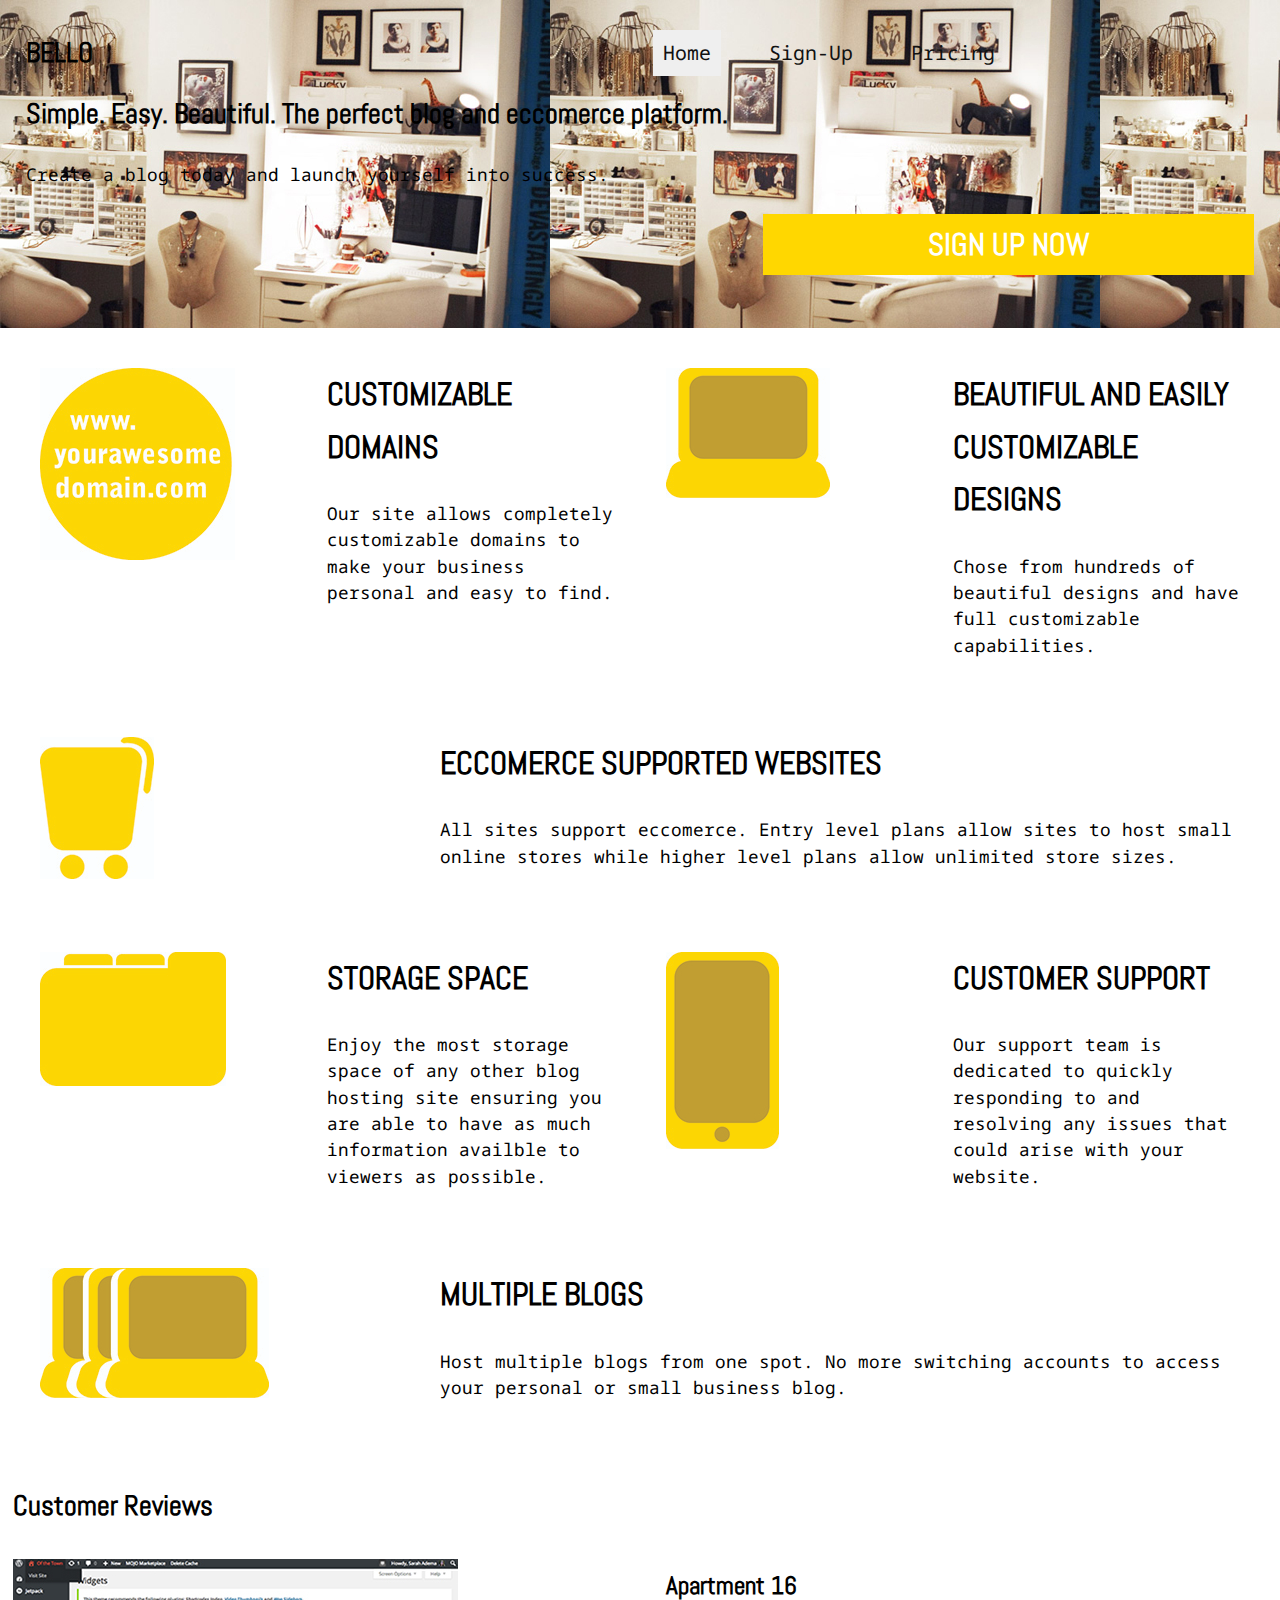
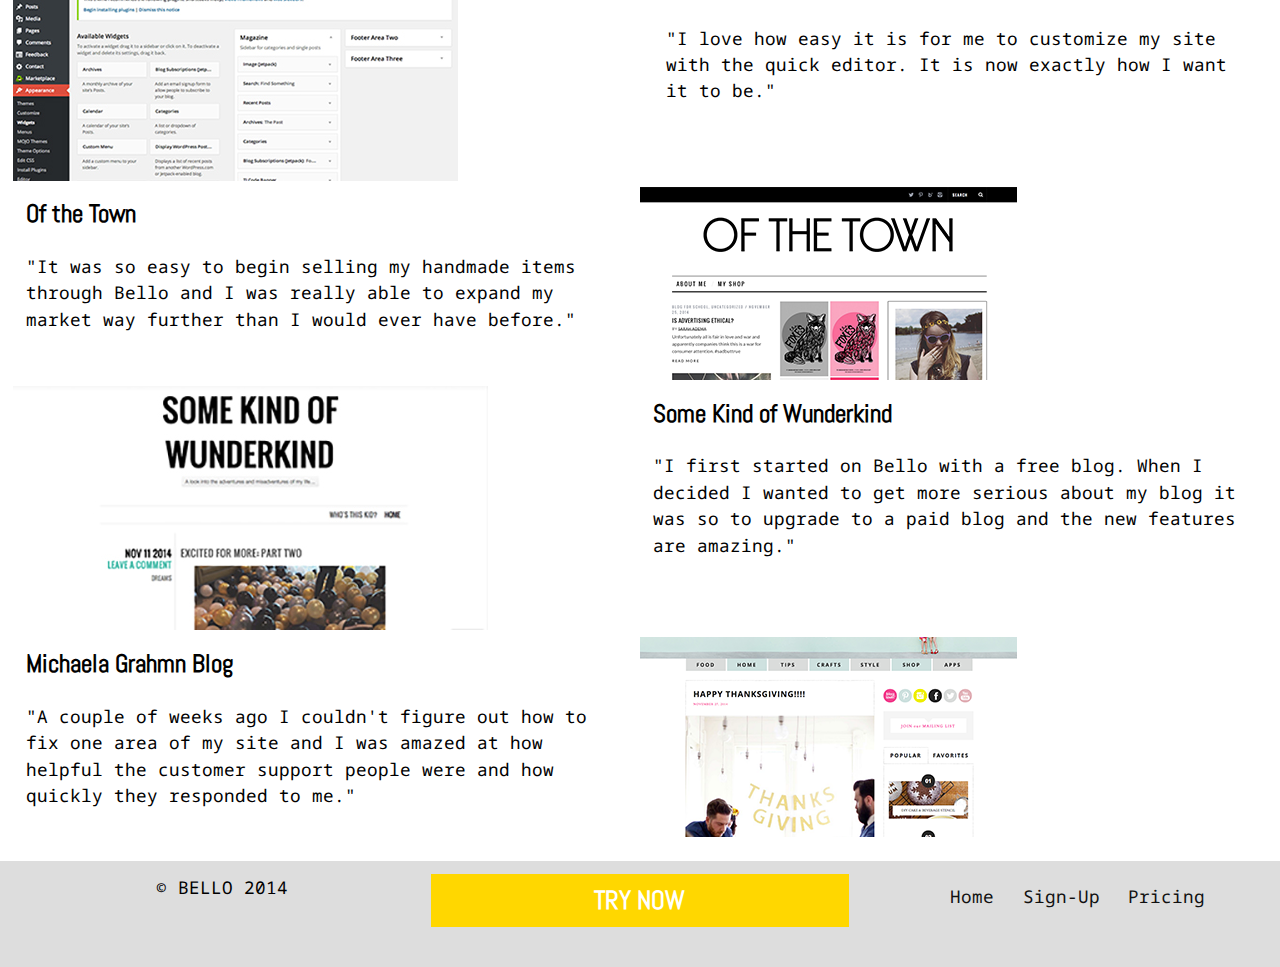
==== index.html @ 0a58ca16 "Fixed sign-up button" ====
<!DOCTYPE html>
<html lang="en-ca">
<head>
  <meta charset="utf-8">
  <title>Bello</title>
  <meta name="viewport" content="width=device-width,initial-scale=1">
  <link href='http://fonts.googleapis.com/css?family=Abel|Droid+Sans+Mono' rel='stylesheet' type='text/css'>
  <link href="css/grid.css" rel="stylesheet">
  <link href="css/main.css" rel="stylesheet">
  <link href="css/typography.css" rel="stylesheet">
</head>
<body>

<ul class="skip-links">
	<li><a href="#main">Jump to main content</a></li>
	<li><a href="#navigation">Jump to navigation</a></li>
</ul>

<header role="banner" class="call masthead island">

	<div class="grid grid-middle">

		<div class="unit unit-xs-1 unit-s-1 unit-m-1-2 unit-l-1-2">
			<h1 class="logo peta pad-bottom-half">Bello</h1>
		</div>

		<div class="unit unit-xs-1 unit-s-1 unit-m-1-2 unit-l-1-2">
			<nav id="navigation" role="navigation"> 
				<ul class="nav mega push-none">
					<li class="pad-bottom-half gutter-half"><a class="nav-current" href="index.html">Home </a></li>
					<li class="pad-bottom-half gutter-half"><a href="signup.html">Sign-Up </a></li>
					<li class="pad-bottom-half gutter-half"><a href="pricing.html">Pricing</a></li>
				</ul>
			</nav>	
		</div>

	</div>	

		<div class="grid">
			<div class="unit unit-xs-1 unit-s-1 unit-m-1 unit-l-1">
				<h2 class="action">Simple. Easy. Beautiful. The perfect blog and eccomerce platform. </h2>
			</div>

			<div class="unit unit-xs-1 unit-s-1 unit-m-1 unit-l-1">
				<p> Create a blog today and launch yourself into success.</p>
			</div>	

			<div class="unit unit-xs-1 unit-s-1 unit-m-1 unit-l-1">
				<h6 class="signup"><a class="links" href="signup.html">Sign Up Now</a></h6>
			</div>
		</div>

			
</header> 

<main id="main" role="main">

<div class="grid island-half">

	<div class="unit unit-xs-1 unit-s-1 unit-m-1-2 unit-l-1-2">
		<div class="grid island">

			<div class="push-half unit unit-xs-1 unit-s-1 unit-m-1-2 unit-1-2">
				<img src="images/customdomain.jpg" alt="">
			</div>	
			<div class="unit unit-xs-1 unit-s-1 unit-m-1-2 unit-l-1-2">
				<h3 class="exa features">Customizable Domains</h3>
				<p> Our site allows completely customizable domains to make your business personal and easy to find. </p>
			</div>

		</div>		
	</div>

	<div class="unit unit-xs-1 unit-s-1 unit-m-1-2 unit-l-1-2">
		<div class="grid island">

			<div class="push-half unit unit-xs-1 unit-s-1 unit-m-1-2 unit-l-1-2">
				<img src="images/laptop.jpg" alt="">
			</div>	
			<div class="unit unit-xs-1 unit-s-1 unit-m-1-2 unit-l-1-2">
				<h3 class="exa features">Beautiful and Easily Customizable Designs</h3>
				<p> Chose from hundreds of beautiful designs and have full customizable capabilities.</p>
			</div>

		</div>		
	</div>

	<div class="unit unit-xs-1 unit-s-1 unit-m-1 unit-l-1">
		<div class="grid island">

			<div class="push-half unit unit-xs-1 units-s-1 unit-m-1-3 unit-l-1-3">
				<img src="images/shoppingcart.jpg" alt="">
			</div>	
			<div class="unit unit-xs-1 units-s-1 unit-m-2-3 unit-l-2-3">
				<h3 class="exa features">Eccomerce Supported Websites</h3>
				<p> All sites support eccomerce. Entry level plans allow sites to host small online stores while higher level plans allow unlimited store sizes.</p>
			</div>
			
		</div>	
	</div>

	<div class="unit unit-xs-1 unit-s-1 unit-m-1-2 unit-l-1-2">
		<div class="grid island">

			<div class="push-half unit unit-xs-1 unit-s-1 unit-m-1-2 unit-l-1-2">
				<img src="images/files.jpg" alt="">
			</div>	
			<div class="unit unit-xs-1 unit-s-1 unit-m-1-2 unit-l-1-2">
				<h3 class="exa features">Storage Space</h3>
				<p>Enjoy the most storage space of any other blog hosting site ensuring you are able to have as much information availble to viewers as possible.</p>
			</div>
			
		</div>	
	</div>	

	<div class="unit unit-xs-1 unit-s-1 unit-m-1-2 unit-l-1-2">
		<div class="grid island">

			<div class="push-half unit unit-xs-1  unit-s-1 unit-m-1-2 unit-l-1-2">
				<img src="images/phone.jpg" alt="">
			</div>	
			<div class="unit unit-xs-1-2  unit-s-1-2 unit-m-1-2 unit-l-1-2">
				<h3 class="exa features">Customer Support</h3>
				<p> Our support team is dedicated to quickly responding to and resolving any issues that could arise with your website.</p>
			</div>
			
		</div>	
	</div>	

	<div class="unit unit-xs-1 unit-s-1 unit-m-1 unit-l">
		<div class="grid island">

			<div class="push-half unit unit-xs-1 unit-s-1 unit-m-1-2 unit-l-1-3">
				<img src="images/multipleblogs.jpg" alt="">
			</div>	
			<div class="unit unit-xs-1 unit-s-1 unit-m-1-2 unit-l-2-3">
				<h3 class="exa features">Multiple Blogs</h3>
				<p> Host multiple blogs from one spot. No more switching accounts to access your personal or small business blog.</p>
			</div>

		</div>		
	</div>

</div>

<div class="grid island-half">

	<div class="unit unit-xs-1 unit-s-1 unit-m-1 unit-l-1">
		<h2>Customer Reviews</h2>
	</div>

		<div class="grid">

			<div class="unit unit-xs-1 unit-s-1 unit-m-1-2 unit-l-1-2">
				<img src="images/customizing.jpg" alt="Apartment 16">
			</div>
				
			<div class="blogreview gutter island-half unit unit-xs-1 unit-s-1 unit-m-1-2 unit-l-1-2">
				<h3>Apartment 16</h3>

				<p>"I love how easy it is for me to customize my site with the quick editor. It is now exactly how I want it to be."</p>
			</div>	
		</div>


		<div class="grid">

			<div class="blogreview island-half unit unit-xs-1 unit-s-1 unit-m-1-2 unit-l-1-2">
				<h3>Of the Town</h3>
		
				<p>"It was so easy to begin selling my handmade items through Bello and I was really able to expand my market way further than I would ever have before."</p>
			</div>	

			<div class="unit unit-xs-1 unit-s-1 unit-m-1-2 unit-l-1-2">
				<img src="images/ofthetown.png" alt="Of the Town">
			</div>	 

		</div>

		<div class="grid">

			<div class="unit unit-s-1 unit-xs-1 unit-m-1-2 unit-l-1-2">
				<img src="images/wunderkind.jpg" alt="">
			</div>	

			<div class="blogreview island-half unit unit-xs-1 unit-s-1 unit-m-1-2 unit-l-1-2">
				<h3>Some Kind of Wunderkind</h3>
	
				<p>"I first started on Bello with a free blog. When I decided I wanted to get more serious about my blog it was so to upgrade to a paid blog and the new features are amazing."</p>
			</div>	
		</div>	

		<div class="grid">
	
			<div class="blogreview island-half unit unit-xs-1 unit-s-1 unit-m-1-2 unit-l-1-2">
				<h3>Michaela Grahmn Blog</h3>

				<p>"A couple of weeks ago I couldn't figure out how to fix one area of my site and I was amazed at how helpful  the customer support people were and how quickly they responded to me."</p>
			</div>	

			<div class="unit unit-xs-1 unit-s-1 unit-m-1-2 unit-l-1-2">
				<img src="images/grahmn.jpg" alt="">
			</div>	

		</div>	

</div>	

<footer>
	<div class="footer grid island-half">
		<div role="contentinfo" class="unit unit-xs-1 unit-s-1 unit-m-1-3 unit-l-1-3">
			<p class="copyright"> © Bello 2014 </p>
		</div>

		<div class="unit unit-xs-1 unit-s-1 unit-m-1-3 unit-l-1-3">
			<h6 class="trynow"><a class="links" href="signup.html">Try Now </a></h6>
		</div>	
		
		<div class="unit unit-xs-1 unit-s-1 unit-m-1-3 unit-l-1-3">
			<nav class="nav-bottom">
				<ul>
					<li> <a class="nav-current" href="index.html">Home</a></li>	
					<li> <a href="signup.html">Sign-Up</a></li>
					<li> <a href="pricing.html">Pricing </a></li>
				</ul>
			</nav>
		</div>			

	</div>	
</footer>

</main> 
</body>
</html>
---- css/grid.css ----
.grid {
  margin: 0;
  padding: 0;
  letter-spacing: -0.31em;
  text-rendering: optimizespeed;
  display: -webkit-flex;
  -webkit-flex-flow: row wrap;
  display: -ms-flexbox;
  -ms-flex-flow: row wrap;
}

.grid-bottom {
  -webkit-align-items: flex-end;
  -ms-align-items: flex-end;
}

.grid-middle {
  -webkit-align-items: center;
  -ms-align-items: center;
}

.opera-only :-o-prefocus, .grid {
  word-spacing: -0.43em;
}

.unit {
  letter-spacing: normal;
  text-rendering: auto;
  vertical-align: top;
  word-spacing: normal;
  display: inline-block;
  visibility: visible;
}

.grid-bottom .unit {
  vertical-align: bottom;
}

.grid-middle .unit {
  vertical-align: middle;
}

.unit-xs-hidden {
  display: none;
  visibility: hidden;
}

.unit-xs-1 {
  display: block;
  visibility: visible;
  width: 100%;
}

.unit-offset-xs-0 {
  margin-left: 0;
}

.unit-xs-1-2 {
  width: 50.0000%;
}

.unit-offset-xs-1-2 {
  margin-left: 50.0000%;
}

.unit-xs-1-3 {
  width: 33.3333%;
}

.unit-offset-xs-1-3 {
  margin-left: 33.3333%;
}

.unit-xs-2-3 {
  width: 66.6667%;
}

.unit-offset-xs-2-3 {
  margin-left: 66.6667%;
}

.unit-xs-1-4 {
  width: 25.0000%;
}

.unit-offset-xs-1-4 {
  margin-left: 25.0000%;
}

.unit-xs-3-4 {
  width: 75.0000%;
}

.unit-offset-xs-3-4 {
  margin-left: 75.0000%;
}

.unit-xs-1-2,.unit-xs-1-3,.unit-xs-2-3,.unit-xs-1-4,.unit-xs-3-4 {
  display: inline-block;
  visibility: visible;
}

@media only screen and (min-width: 20em) {

.unit-s-hidden {
  display: none;
  visibility: hidden;
}

.unit-s-1 {
  display: block;
  visibility: visible;
  width: 100%;
}

.unit-offset-s-0 {
  margin-left: 0;
}

.unit-s-1-2 {
  width: 50.0000%;
}

.unit-offset-s-1-2 {
  margin-left: 50.0000%;
}

.unit-s-1-3 {
  width: 33.3333%;
}

.unit-offset-s-1-3 {
  margin-left: 33.3333%;
}

.unit-s-2-3 {
  width: 66.6667%;
}

.unit-offset-s-2-3 {
  margin-left: 66.6667%;
}

.unit-s-1-4 {
  width: 25.0000%;
}

.unit-offset-s-1-4 {
  margin-left: 25.0000%;
}

.unit-s-3-4 {
  width: 75.0000%;
}

.unit-offset-s-3-4 {
  margin-left: 75.0000%;
}

.unit-s-1-2,.unit-s-1-3,.unit-s-2-3,.unit-s-1-4,.unit-s-3-4 {
  display: inline-block;
  visibility: visible;
}

}

@media only screen and (min-width: 40em) {

.unit-m-hidden {
  display: none;
  visibility: hidden;
}

.unit-m-1 {
  display: block;
  visibility: visible;
  width: 100%;
}

.unit-offset-m-0 {
  margin-left: 0;
}

.unit-m-1-2 {
  width: 50.0000%;
}

.unit-offset-m-1-2 {
  margin-left: 50.0000%;
}

.unit-m-1-3 {
  width: 33.3333%;
}

.unit-offset-m-1-3 {
  margin-left: 33.3333%;
}

.unit-m-2-3 {
  width: 66.6667%;
}

.unit-offset-m-2-3 {
  margin-left: 66.6667%;
}

.unit-m-1-4 {
  width: 25.0000%;
}

.unit-offset-m-1-4 {
  margin-left: 25.0000%;
}

.unit-m-3-4 {
  width: 75.0000%;
}

.unit-offset-m-3-4 {
  margin-left: 75.0000%;
}

.unit-m-1-2,.unit-m-1-3,.unit-m-2-3,.unit-m-1-4,.unit-m-3-4 {
  display: inline-block;
  visibility: visible;
}

}

@media only screen and (min-width: 60em) {

.unit-l-hidden {
  display: none;
  visibility: hidden;
}

.unit-l-1 {
  display: block;
  visibility: visible;
  width: 100%;
}

.unit-offset-l-0 {
  margin-left: 0;
}

.unit-l-1-2 {
  width: 50.0000%;
}

.unit-offset-l-1-2 {
  margin-left: 50.0000%;
}

.unit-l-1-3 {
  width: 33.3333%;
}

.unit-offset-l-1-3 {
  margin-left: 33.3333%;
}

.unit-l-2-3 {
  width: 66.6667%;
}

.unit-offset-l-2-3 {
  margin-left: 66.6667%;
}

.unit-l-1-4 {
  width: 25.0000%;
}

.unit-offset-l-1-4 {
  margin-left: 25.0000%;
}

.unit-l-3-4 {
  width: 75.0000%;
}

.unit-offset-l-3-4 {
  margin-left: 75.0000%;
}

.unit-l-1-2,.unit-l-1-3,.unit-l-2-3,.unit-l-1-4,.unit-l-3-4 {
  display: inline-block;
  visibility: visible;
}

}
---- css/main.css ----
@-moz-viewport {width: device-width; scale:1;}
@-ms-viewport {width: device-width; scale:1;}
@-o-viewport {width: device-width; scale:1;}
@-webkit-viewport {width: device-width; scale:1;}
@-viewport {width: device-width; scale:1;}

html {
	margin:0;
	padding: 0;
	box-sizing: border-box;

	-moz-text-size-adjust:100%;
	-ms-text-size-adjust:100%;
	-webkit-text-size-adjust: 100%;
	text-size-adjust: 100%;

}

@media only screen and (min-width: 60em) {
	html {
		font-size: 110%;
	}
}

@media only screen and (min-width: 90em) {
	html {
		font-size: 120%;
	}
}

@media only screen and (min-width: 120em) {
	html {
		font-size: 130%
	}
}

*, *:before,:after {
	box-sizing: inherit;
} 

body {
	margin: 0;
	padding: 0;
}

a:link,
a:active{
	outline: none;
}

.skip-links{
	margin: 0;
	padding: 0;
	list-style-type: none;
}

.skip-links a{
	position: absolute;
	top: -3em;
	padding: 0.5em 0.75em;
	background-color: #000;
	color: #fff;
	font-weight: bold;
	font-size: 1.25em;
	text-decoration: none;
}

.skip-links a:focus{
	top: 0;
}

.masthead {
	overflow: hidden;
}

.call {
	background-image: url("../images/studio.jpg");
	background-color: #e1e1e1;
}

.logo {
	display: block;
	margin: 0;

	text-transform: uppercase;
	text-align: center;

}

.nav {
	padding: 0;
}

.nav li {
	display: block;	

	color: #111;
}

.nav a,
.nav a:link,
.nav a:visited {
	display: block;
	padding: .5em;

	text-decoration: none;
	color: #111;
}

.nav a:hover,
.nav a:focus,
.nav a:active,
.nav .nav-current,
.nav .nav-current:link,
.nav .nav-current:visited {
	background-color: #efefef;
}

.action {
	line-height: 1.5em;
}

.nav-bottom {
	padding: 0;
}

.nav-bottom li {
	display:block;
	line-height: 1.5em;

	color: #111;
}

.nav-bottom a,
.nav-bottom a:link,
.nav-bottom a:visited {
	display: block;
	padding:.5em;

	text-decoration: none;
	color: #111;
}

.nav-bottom a:hover,
.nav-bottom a:focus,
.nav-bottom a:active,
.nav-bottom .nav-current.
.nav-bottom .nav-current:link,
.nav-bottom .nav-current:visited {
	background-color: #efefef;
}
.links {
	text-decoration: none;
	color: #fff;
}

.signup {
	padding:0.25em;

	font-size: 1.75em;
	text-transform: uppercase;
	text-align: center;
	text-decoration: none;
	color: #fff;

	background-color: #FFD700;
	border: none;
	float: right;
	clear:right;
	width: 100%;
	cursor: pointer;
}

.signup:hover {
	background-color: #FFD700;
	color: #fff;
}

.signup:active{
	background-color: #FFD700;
	color: #fff;
}

.trynow {
	padding: 0.25em;
	display: block;
	width: 100%;

	background-color: #FFD700;
	font-size: 1.5em;
	text-transform: uppercase;
	text-decoration: none;
	text-align: center;
	border: none;
	cursor: pointer;
}

.trynow:hover {
	background-color: #FFD700;
}

.trynow:active {
	background-color: #FFD700;
}

.footer {
	overflow: hidden;

	background-color: #ddd;
}

.free {
	padding: 0em;
	background-color: #FFD700;

	overflow: hidden;
}

.personal {
	padding: 0em;
	background-color: #FFD700;

	overflow:hidden;
}

.professional {
	padding: 0em;
	background-color: #FFD700;

	overflow: hidden;
}

.copyright {
	text-transform: uppercase;
	text-align: center;
}

.blogreview {
	 
}

.features {
	text-transform: uppercase;
}
.pricing {
	text-decoration: none;
	color: #111;
}

@media only screen and (min-width: 20em){

.nav {
	text-align: center;
}

.nav li {
	display: inline-block;
}

.nav-bottom {
	text-align: center;
}

.nav-bottom li {
	display: inline-block;
}

.signup {
	width: 60%;
}

}

@media only screen and (min-width: 40em){

.logo {
	float: left;
}

.nav {
	float: left;
}

.signup {
	width: 40%;
}

}

@media only screen and (min-width: 60em){

}
---- css/typography.css ----
html {
  font: normal 100%/1.5 "Droid Sans Mono",serif;
}

@media only screen and (min-width: 60em) {

  html {
    font-size: 110%;
  }

}

@media only screen and (min-width: 90em) {

  html {
    font-size: 120%;
  }

}

@media only screen and (min-width: 120em) {

  html {
    font-size: 130%;
  }

}

h1, h2, h3, h4, h5, h6,
p, ul, ol, dl, dd, figure,
blockquote, details, hr,
fieldset, pre, table {
  margin: 0 0 1.5rem;
}

.yotta {
  font-size: 2.2807rem;
  line-height: 1.3154;
}

.zetta {
  font-size: 2.0273rem;
  line-height: 1.4798;
}

h1, .exa {
  font-size: 1.8020rem;
  line-height: 1.6648;
}

h2, .peta {
  font-size: 1.6018rem;
  line-height: 1.8729;
}

h3, .tera {
  font-size: 1.4238rem;
  line-height: 1.0535;
}

h4, .giga {
  font-size: 1.2656rem;
  line-height: 1.1852;
}

h5, .mega {
  font-size: 1.1250rem;
  line-height: 1.3333;
}

h6, .kilo {
  font-size: 1.0000rem;
  line-height: 1.5000;
}

small, .milli {
  font-size: 0.8889rem;
  line-height: 1.6875;
}

.micro {
  font-size: 0.7901rem;
  line-height: 1.8984;
}

sub,
sup {
  font-size: 75%;
  line-height: 1px;
  position: relative;
  vertical-align: baseline;
}

sup {
  top: -0.5em;
}

sub {
  bottom: -0.25em;
}

.text-left {
  text-align: left;
}

.text-right {
  text-align: right;
}

.text-center {
  text-align: center;
}

.push {
  margin-bottom: 1.5rem;
}

.push-none, .push-0 {
  margin-bottom: 0;
}

.push-double, .push-2 {
  margin-bottom: 3.0000rem;
}

.push-half, .push-1-2 {
  margin-bottom: 0.7500rem;
}

.pad-top, .pad-t {
  padding-top: 1.5rem;
}

.pad-bottom, .pad-b {
  padding-bottom: 1.5rem;
}

.pad-top-double, .pad-t-2 {
  padding-top: 3.0000rem;
}

.pad-bottom-double, .pad-b-2 {
  padding-bottom: 3.0000rem;
}

.pad-top-half, .pad-t-1-2 {
  padding-top: 0.7500rem;
}

.pad-bottom-half, .pad-b-1-2 {
  padding-bottom: 0.7500rem;
}

.island {
  padding: 1.5rem;
}

.island-half, .island-1-2 {
  padding: 0.7500rem;
}

.island-double, .island-2 {
  padding: 3.0000rem;
}

.gutter {
  padding-left: 1.5rem;
  padding-right: 1.5rem;
}

.gutter-half, .gutter-1-2 {
  padding-left: 0.7500rem;
  padding-right: 0.7500rem;
}

.gutter-double, .gutter-2 {
  padding-left: 3.0000rem;
  padding-right: 3.0000rem;
}

h1,h2,h3,h4,h5,h6 {
  font-family:'Abel',sans-serif;
}
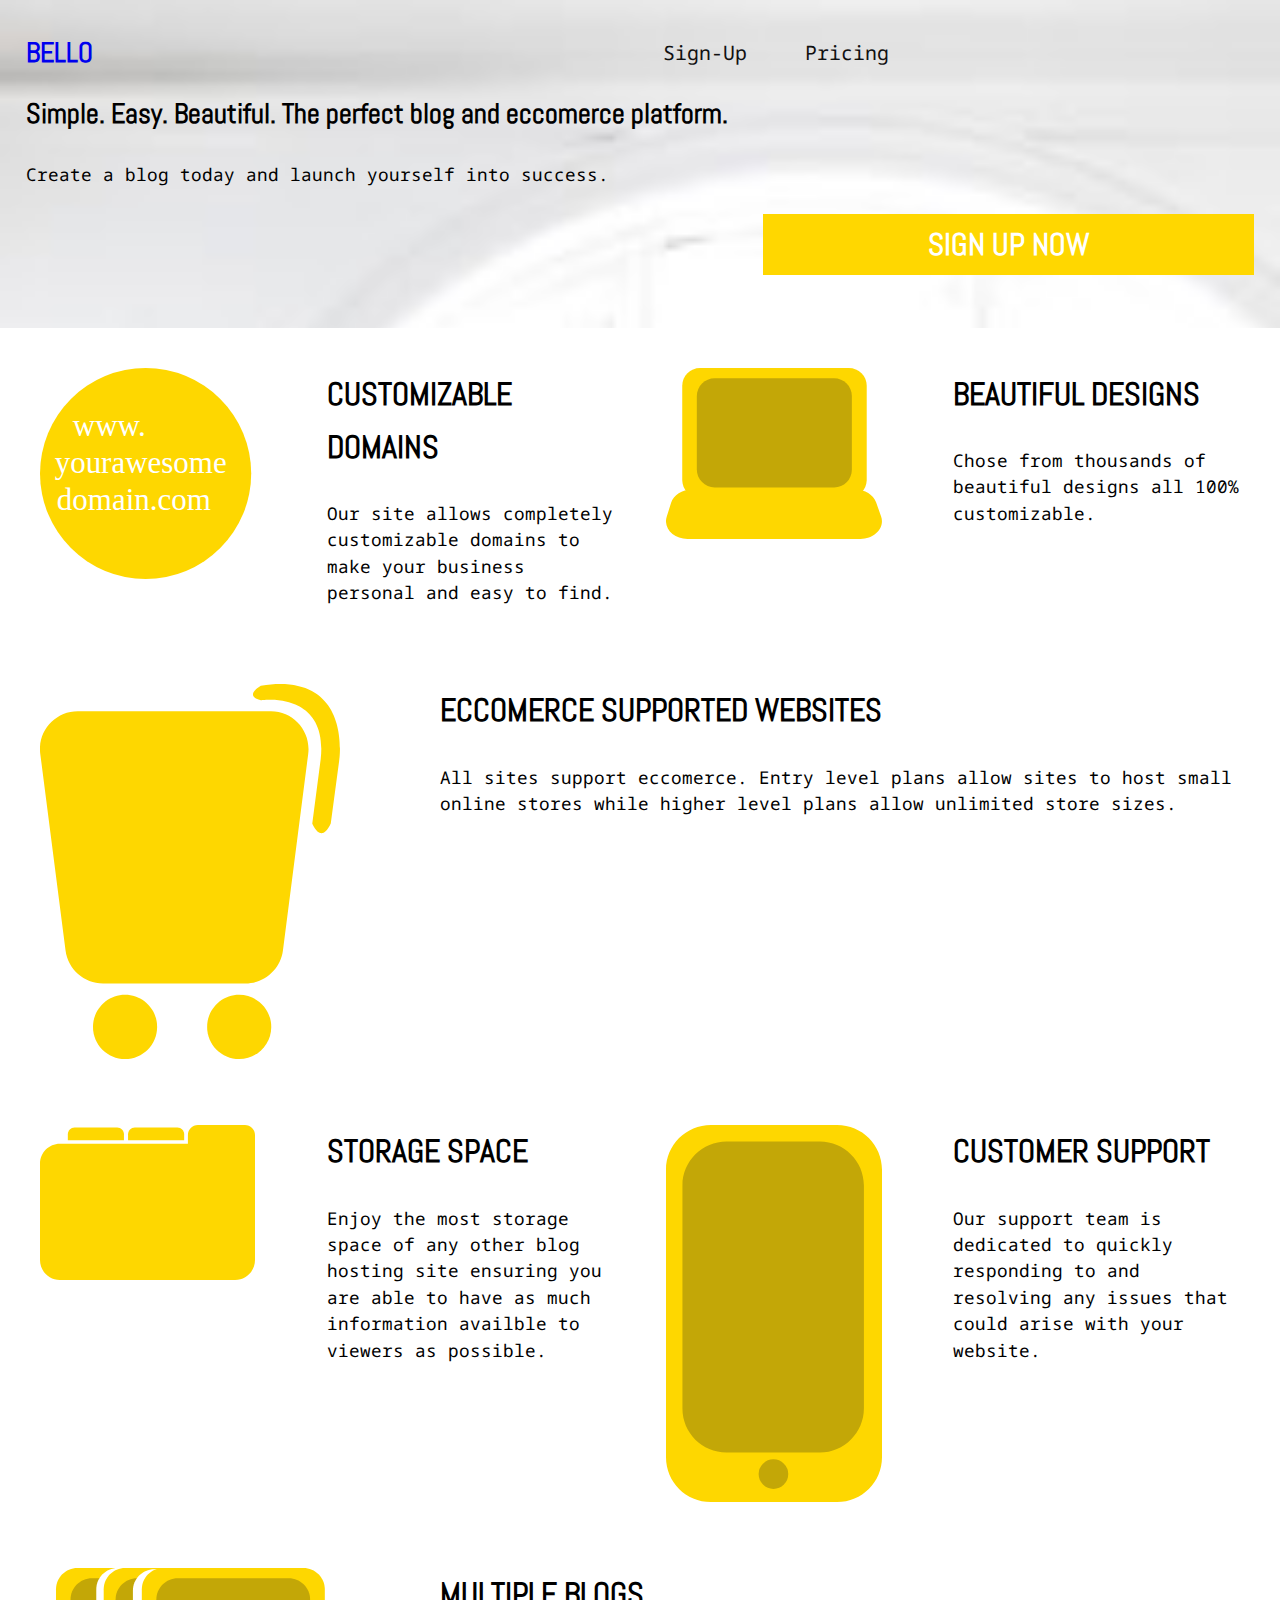
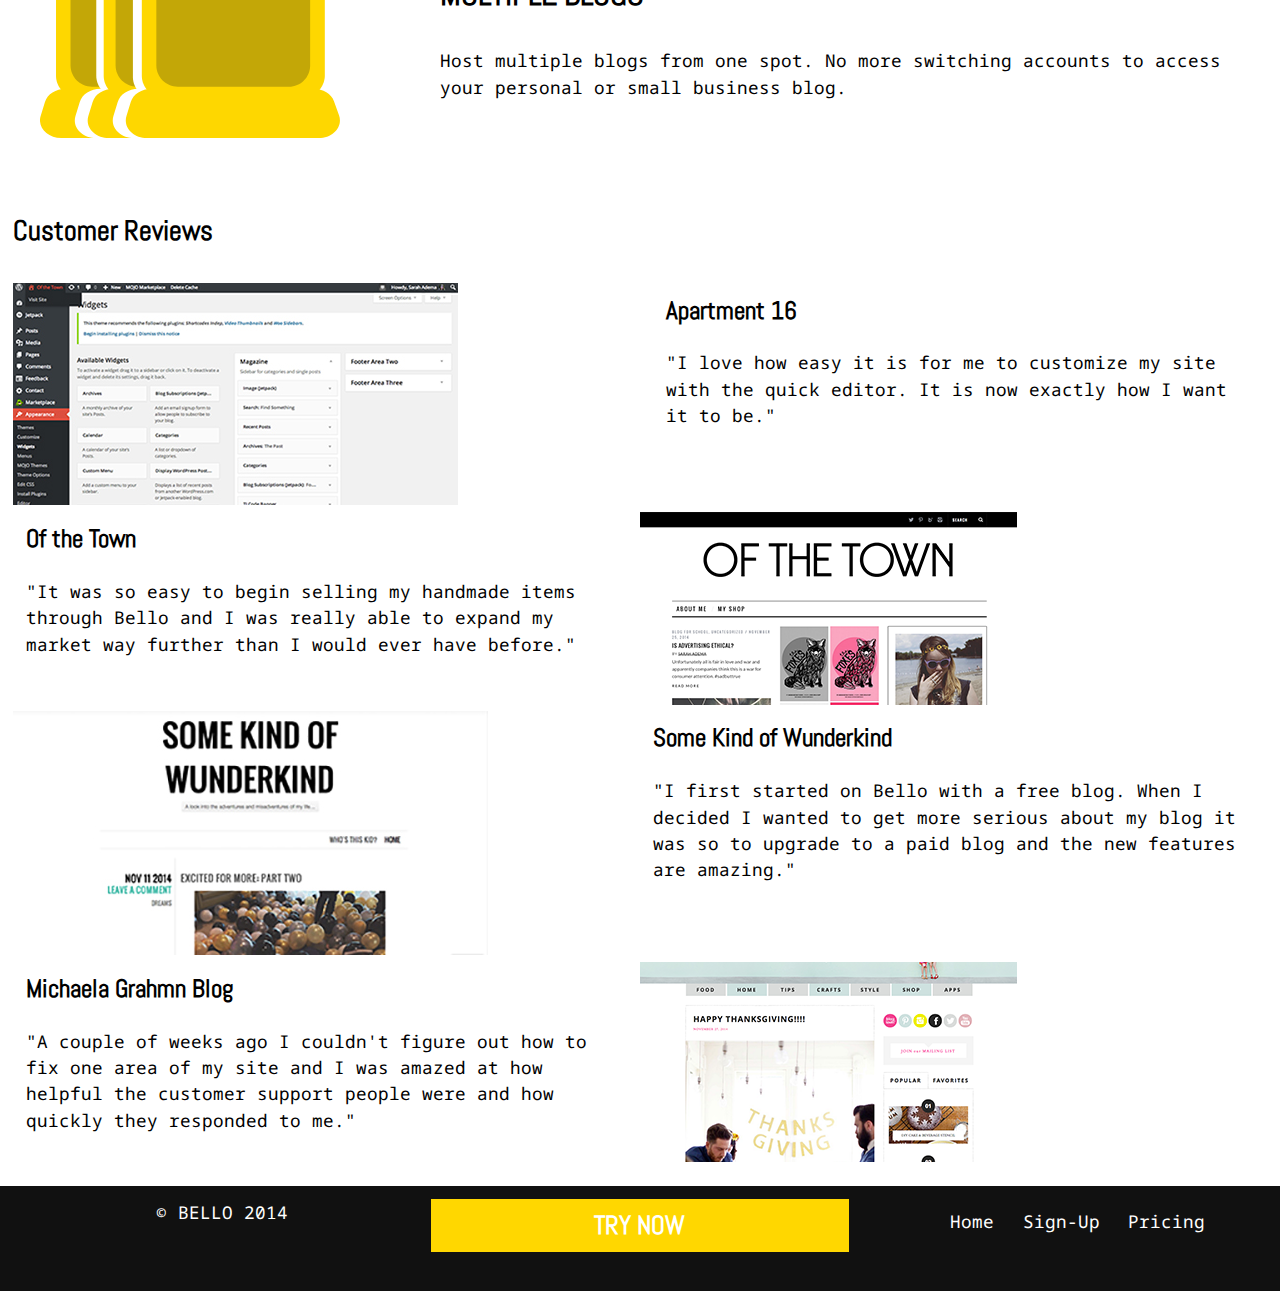
==== commit dec06c45: "Fixed images and navigation items" ====
--- a/index.html
+++ b/index.html
@@ -21,13 +21,12 @@
 	<div class="grid grid-middle">
 
 		<div class="unit unit-xs-1 unit-s-1 unit-m-1-2 unit-l-1-2">
-			<h1 class="logo peta pad-bottom-half">Bello</h1>
+			<h1 class="logo peta pad-bottom-half"><a class="logolinks" href="index.html"> Bello</a></h1>
 		</div>
 
 		<div class="unit unit-xs-1 unit-s-1 unit-m-1-2 unit-l-1-2">
 			<nav id="navigation" role="navigation"> 
 				<ul class="nav mega push-none">
-					<li class="pad-bottom-half gutter-half"><a class="nav-current" href="index.html">Home </a></li>
 					<li class="pad-bottom-half gutter-half"><a href="signup.html">Sign-Up </a></li>
 					<li class="pad-bottom-half gutter-half"><a href="pricing.html">Pricing</a></li>
 				</ul>
@@ -61,7 +60,7 @@
 		<div class="grid island">
 
 			<div class="push-half unit unit-xs-1 unit-s-1 unit-m-1-2 unit-1-2">
-				<img src="images/customdomain.jpg" alt="">
+				<img class="flex" src="images/customdomain.svg" alt="">
 			</div>	
 			<div class="unit unit-xs-1 unit-s-1 unit-m-1-2 unit-l-1-2">
 				<h3 class="exa features">Customizable Domains</h3>
@@ -75,11 +74,11 @@
 		<div class="grid island">
 
 			<div class="push-half unit unit-xs-1 unit-s-1 unit-m-1-2 unit-l-1-2">
-				<img src="images/laptop.jpg" alt="">
-			</div>	
-			<div class="unit unit-xs-1 unit-s-1 unit-m-1-2 unit-l-1-2">
-				<h3 class="exa features">Beautiful and Easily Customizable Designs</h3>
-				<p> Chose from hundreds of beautiful designs and have full customizable capabilities.</p>
+				<img class="flex" src="images/laptop.svg" alt="">
+			</div>	
+			<div class="unit unit-xs-1 unit-s-1 unit-m-1-2 unit-l-1-2">
+				<h3 class="exa features">Beautiful Designs</h3>
+				<p> Chose from thousands of beautiful designs all 100% customizable.</p>
 			</div>
 
 		</div>		
@@ -89,7 +88,7 @@
 		<div class="grid island">
 
 			<div class="push-half unit unit-xs-1 units-s-1 unit-m-1-3 unit-l-1-3">
-				<img src="images/shoppingcart.jpg" alt="">
+				<img class="flex" src="images/shoppingcart.svg" alt="">
 			</div>	
 			<div class="unit unit-xs-1 units-s-1 unit-m-2-3 unit-l-2-3">
 				<h3 class="exa features">Eccomerce Supported Websites</h3>
@@ -103,7 +102,7 @@
 		<div class="grid island">
 
 			<div class="push-half unit unit-xs-1 unit-s-1 unit-m-1-2 unit-l-1-2">
-				<img src="images/files.jpg" alt="">
+				<img class="flex" src="images/files.svg" alt="">
 			</div>	
 			<div class="unit unit-xs-1 unit-s-1 unit-m-1-2 unit-l-1-2">
 				<h3 class="exa features">Storage Space</h3>
@@ -117,7 +116,7 @@
 		<div class="grid island">
 
 			<div class="push-half unit unit-xs-1  unit-s-1 unit-m-1-2 unit-l-1-2">
-				<img src="images/phone.jpg" alt="">
+				<img class="flex" src="images/phone.svg" alt="">
 			</div>	
 			<div class="unit unit-xs-1-2  unit-s-1-2 unit-m-1-2 unit-l-1-2">
 				<h3 class="exa features">Customer Support</h3>
@@ -131,7 +130,7 @@
 		<div class="grid island">
 
 			<div class="push-half unit unit-xs-1 unit-s-1 unit-m-1-2 unit-l-1-3">
-				<img src="images/multipleblogs.jpg" alt="">
+				<img class="flex" src="images/multipleblogs.svg" alt="">
 			</div>	
 			<div class="unit unit-xs-1 unit-s-1 unit-m-1-2 unit-l-2-3">
 				<h3 class="exa features">Multiple Blogs</h3>
--- a/css/main.css
+++ b/css/main.css
@@ -75,7 +75,8 @@
 
 .call {
 	background-image: url("../images/studio.jpg");
-	background-color: #e1e1e1;
+	background-repeat: no-repeat;
+	background-size: cover;
 }
 
 .logo {
@@ -128,7 +129,7 @@
 	display:block;
 	line-height: 1.5em;
 
-	color: #111;
+	color: #fff;
 }
 
 .nav-bottom a,
@@ -138,7 +139,7 @@
 	padding:.5em;
 
 	text-decoration: none;
-	color: #111;
+	color: #fff;
 }
 
 .nav-bottom a:hover,
@@ -154,6 +155,11 @@
 	color: #fff;
 }
 
+.logolinks {
+	text-decoration: none;
+	color: #fffl;
+}
+
 .signup {
 	padding:0.25em;
 
@@ -206,7 +212,7 @@
 .footer {
 	overflow: hidden;
 
-	background-color: #ddd;
+	background-color: #111;
 }
 
 .free {
@@ -233,10 +239,7 @@
 .copyright {
 	text-transform: uppercase;
 	text-align: center;
-}
-
-.blogreview {
-	 
+	color: #fff;
 }
 
 .features {
@@ -245,6 +248,11 @@
 .pricing {
 	text-decoration: none;
 	color: #111;
+}
+
+.flex{
+	display: block;
+	width: 75%;
 }
 
 @media only screen and (min-width: 20em){
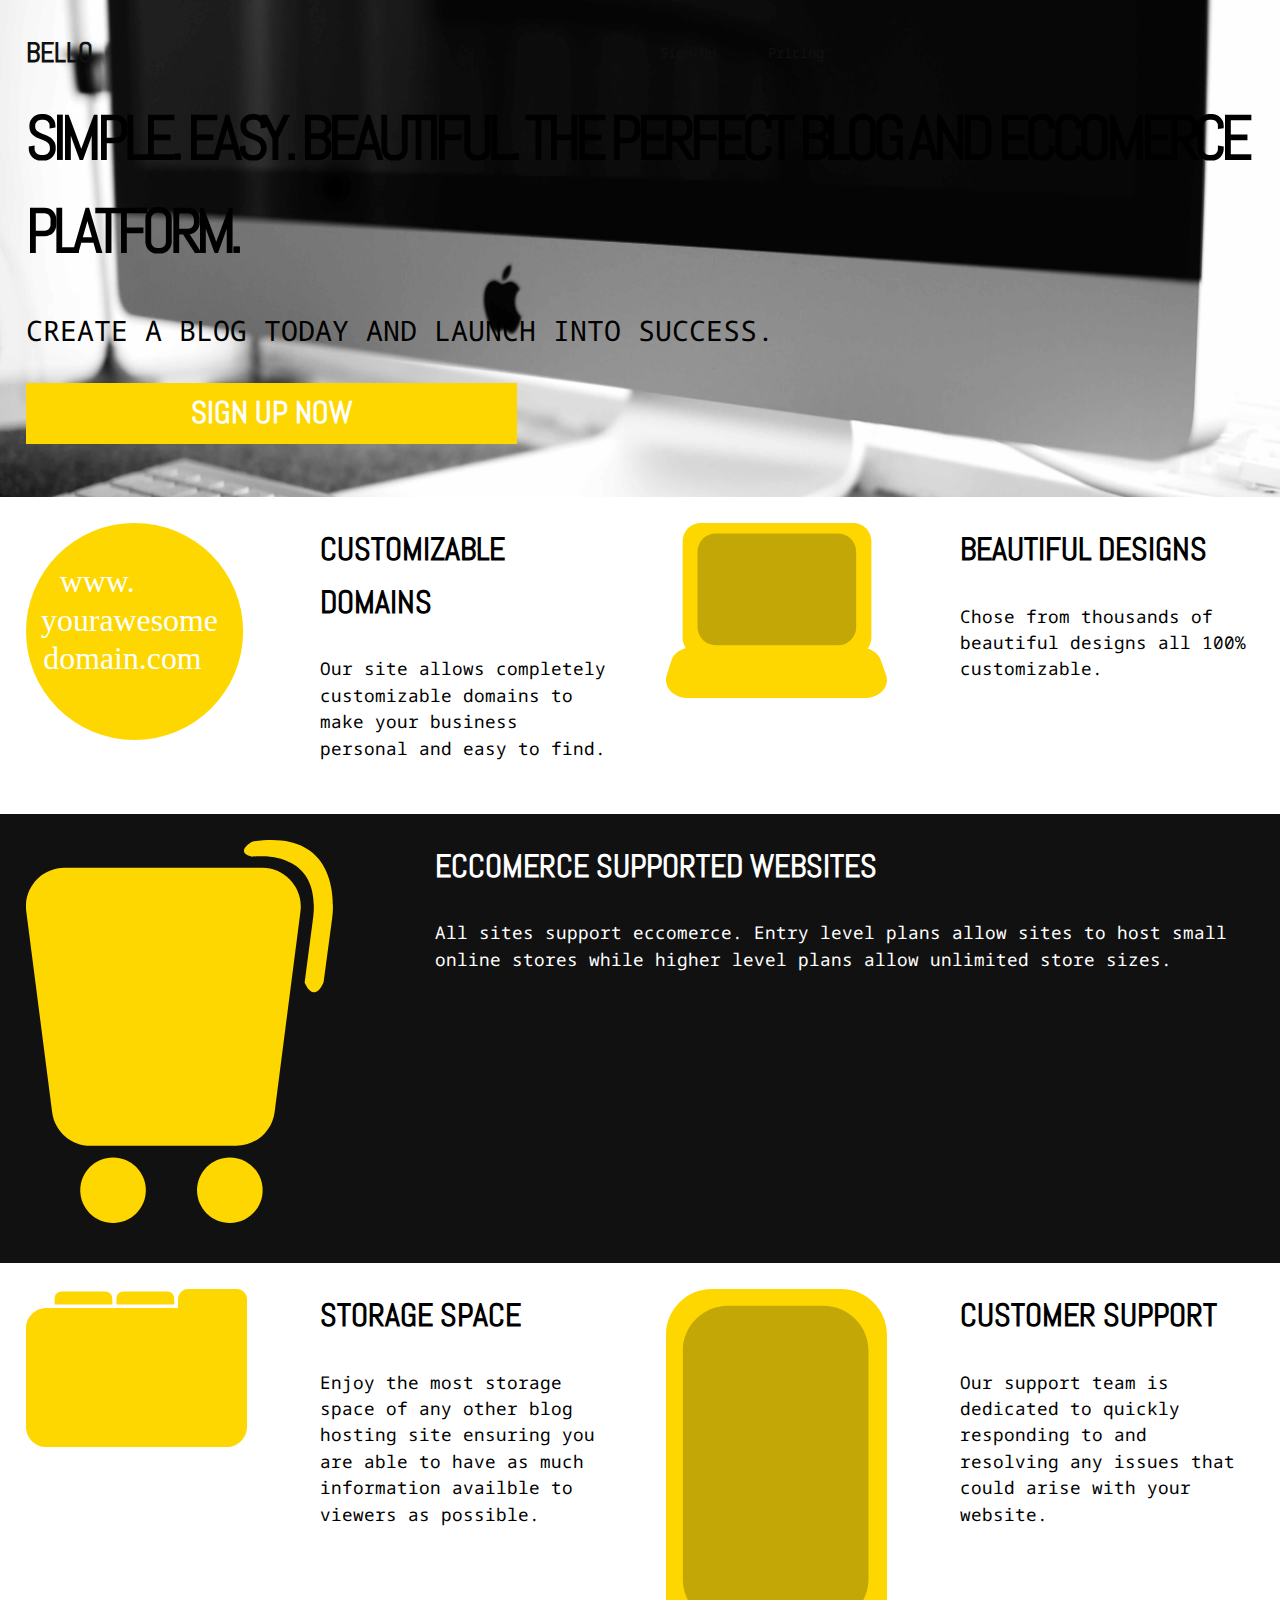
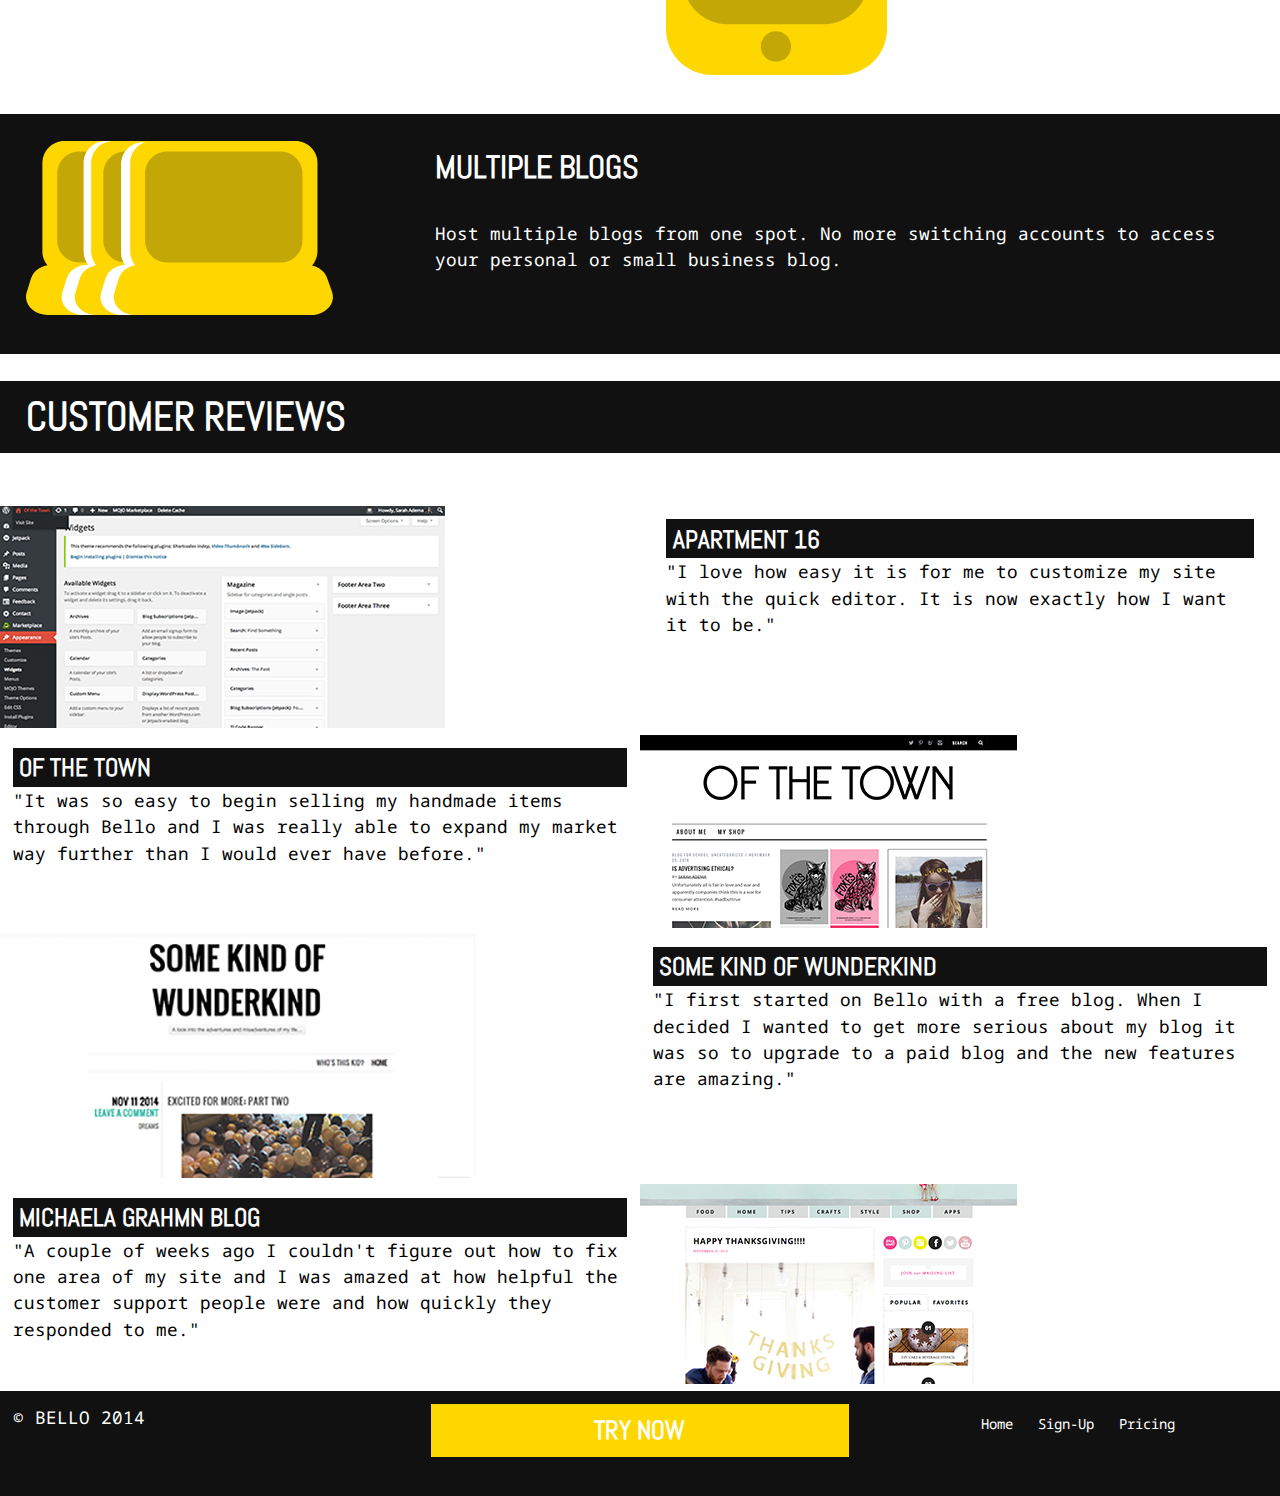
==== commit 440766eb: "Working on the the home page billboard." ====
--- a/index.html
+++ b/index.html
@@ -27,8 +27,8 @@
 		<div class="unit unit-xs-1 unit-s-1 unit-m-1-2 unit-l-1-2">
 			<nav id="navigation" role="navigation"> 
 				<ul class="nav mega push-none">
-					<li class="pad-bottom-half gutter-half"><a href="signup.html">Sign-Up </a></li>
-					<li class="pad-bottom-half gutter-half"><a href="pricing.html">Pricing</a></li>
+					<li class="micro pad-bottom-half gutter-half"><a href="signup.html">Sign-Up </a></li>
+					<li class="micro pad-bottom-half gutter-half"><a href="pricing.html">Pricing</a></li>
 				</ul>
 			</nav>	
 		</div>
@@ -36,12 +36,12 @@
 	</div>	
 
 		<div class="grid">
+			<div class=" unit-xs-1 unit-s-1 unit-m-1 unit-l-1">
+				<h2 class="action yota">Simple. Easy. Beautiful. The perfect blog and eccomerce platform. </h2>
+			</div>
+
 			<div class="unit unit-xs-1 unit-s-1 unit-m-1 unit-l-1">
-				<h2 class="action">Simple. Easy. Beautiful. The perfect blog and eccomerce platform. </h2>
-			</div>
-
-			<div class="unit unit-xs-1 unit-s-1 unit-m-1 unit-l-1">
-				<p> Create a blog today and launch yourself into success.</p>
+				<p class="action peta"> Create a blog today and launch into success.</p>
 			</div>	
 
 			<div class="unit unit-xs-1 unit-s-1 unit-m-1 unit-l-1">
@@ -54,7 +54,7 @@
 
 <main id="main" role="main">
 
-<div class="grid island-half">
+<div class=" push grid">
 
 	<div class="unit unit-xs-1 unit-s-1 unit-m-1-2 unit-l-1-2">
 		<div class="grid island">
@@ -84,13 +84,13 @@
 		</div>		
 	</div>
 
-	<div class="unit unit-xs-1 unit-s-1 unit-m-1 unit-l-1">
+	<div class="black unit unit-xs-1 unit-s-1 unit-m-1 unit-l-1">
 		<div class="grid island">
 
 			<div class="push-half unit unit-xs-1 units-s-1 unit-m-1-3 unit-l-1-3">
 				<img class="flex" src="images/shoppingcart.svg" alt="">
 			</div>	
-			<div class="unit unit-xs-1 units-s-1 unit-m-2-3 unit-l-2-3">
+			<div class=" white unit unit-xs-1 units-s-1 unit-m-2-3 unit-l-2-3">
 				<h3 class="exa features">Eccomerce Supported Websites</h3>
 				<p> All sites support eccomerce. Entry level plans allow sites to host small online stores while higher level plans allow unlimited store sizes.</p>
 			</div>
@@ -118,7 +118,7 @@
 			<div class="push-half unit unit-xs-1  unit-s-1 unit-m-1-2 unit-l-1-2">
 				<img class="flex" src="images/phone.svg" alt="">
 			</div>	
-			<div class="unit unit-xs-1-2  unit-s-1-2 unit-m-1-2 unit-l-1-2">
+			<div class="unit unit-xs-1  unit-s-1 unit-m-1-2 unit-l-1-2">
 				<h3 class="exa features">Customer Support</h3>
 				<p> Our support team is dedicated to quickly responding to and resolving any issues that could arise with your website.</p>
 			</div>
@@ -126,13 +126,13 @@
 		</div>	
 	</div>	
 
-	<div class="unit unit-xs-1 unit-s-1 unit-m-1 unit-l">
+	<div class="black unit unit-xs-1 unit-s-1 unit-m-1 unit-l">
 		<div class="grid island">
 
 			<div class="push-half unit unit-xs-1 unit-s-1 unit-m-1-2 unit-l-1-3">
 				<img class="flex" src="images/multipleblogs.svg" alt="">
 			</div>	
-			<div class="unit unit-xs-1 unit-s-1 unit-m-1-2 unit-l-2-3">
+			<div class="white unit unit-xs-1 unit-s-1 unit-m-1-2 unit-l-2-3">
 				<h3 class="exa features">Multiple Blogs</h3>
 				<p> Host multiple blogs from one spot. No more switching accounts to access your personal or small business blog.</p>
 			</div>
@@ -142,10 +142,10 @@
 
 </div>
 
-<div class="grid island-half">
-
-	<div class="unit unit-xs-1 unit-s-1 unit-m-1 unit-l-1">
-		<h2>Customer Reviews</h2>
+<div class="grid">
+
+	<div class="push unit unit-xs-1 unit-s-1 unit-m-1 unit-l-1">
+		<h2 class="yotta gutter review">Customer Reviews</h2>
 	</div>
 
 		<div class="grid">
@@ -155,7 +155,7 @@
 			</div>
 				
 			<div class="blogreview gutter island-half unit unit-xs-1 unit-s-1 unit-m-1-2 unit-l-1-2">
-				<h3>Apartment 16</h3>
+				<h3 class="blog-name">Apartment 16</h3>
 
 				<p>"I love how easy it is for me to customize my site with the quick editor. It is now exactly how I want it to be."</p>
 			</div>	
@@ -165,7 +165,7 @@
 		<div class="grid">
 
 			<div class="blogreview island-half unit unit-xs-1 unit-s-1 unit-m-1-2 unit-l-1-2">
-				<h3>Of the Town</h3>
+				<h3 class="blog-name">Of the Town</h3>
 		
 				<p>"It was so easy to begin selling my handmade items through Bello and I was really able to expand my market way further than I would ever have before."</p>
 			</div>	
@@ -183,7 +183,7 @@
 			</div>	
 
 			<div class="blogreview island-half unit unit-xs-1 unit-s-1 unit-m-1-2 unit-l-1-2">
-				<h3>Some Kind of Wunderkind</h3>
+				<h3 class="blog-name">Some Kind of Wunderkind</h3>
 	
 				<p>"I first started on Bello with a free blog. When I decided I wanted to get more serious about my blog it was so to upgrade to a paid blog and the new features are amazing."</p>
 			</div>	
@@ -192,7 +192,7 @@
 		<div class="grid">
 	
 			<div class="blogreview island-half unit unit-xs-1 unit-s-1 unit-m-1-2 unit-l-1-2">
-				<h3>Michaela Grahmn Blog</h3>
+				<h3 class="blog-name">Michaela Grahmn Blog</h3>
 
 				<p>"A couple of weeks ago I couldn't figure out how to fix one area of my site and I was amazed at how helpful  the customer support people were and how quickly they responded to me."</p>
 			</div>	
@@ -218,9 +218,9 @@
 		<div class="unit unit-xs-1 unit-s-1 unit-m-1-3 unit-l-1-3">
 			<nav class="nav-bottom">
 				<ul>
-					<li> <a class="nav-current" href="index.html">Home</a></li>	
-					<li> <a href="signup.html">Sign-Up</a></li>
-					<li> <a href="pricing.html">Pricing </a></li>
+					<li> <a class="micro nav-current" href="index.html">Home</a></li>	
+					<li> <a class="micro" href="signup.html">Sign-Up</a></li>
+					<li> <a class="micro" href="pricing.html">Pricing </a></li>
 				</ul>
 			</nav>
 		</div>			
--- a/css/main.css
+++ b/css/main.css
@@ -56,7 +56,7 @@
 
 .skip-links a{
 	position: absolute;
-	top: -3em;
+	top: -10em;
 	padding: 0.5em 0.75em;
 	background-color: #000;
 	color: #fff;
@@ -74,7 +74,7 @@
 }
 
 .call {
-	background-image: url("../images/studio.jpg");
+	background-image: url("../images/mac.jpg");
 	background-repeat: no-repeat;
 	background-size: cover;
 }
@@ -119,6 +119,8 @@
 
 .action {
 	line-height: 1.5em;
+	font-size: 3.5rem;
+	text-transform: uppercase;
 }
 
 .nav-bottom {
@@ -150,6 +152,7 @@
 .nav-bottom .nav-current:visited {
 	background-color: #efefef;
 }
+
 .links {
 	text-decoration: none;
 	color: #fff;
@@ -157,7 +160,7 @@
 
 .logolinks {
 	text-decoration: none;
-	color: #fffl;
+	color: #111;
 }
 
 .signup {
@@ -171,8 +174,8 @@
 
 	background-color: #FFD700;
 	border: none;
-	float: right;
-	clear:right;
+	float: left;
+	clear:left;
 	width: 100%;
 	cursor: pointer;
 }
@@ -217,9 +220,12 @@
 
 .free {
 	padding: 0em;
-	background-color: #FFD700;
-
-	overflow: hidden;
+	margin: 0 0.5em 0 0;
+	background-color: #FFD700;
+
+
+	text-transform: uppercase;
+	width: 100%;
 }
 
 .personal {
@@ -227,6 +233,9 @@
 	background-color: #FFD700;
 
 	overflow:hidden;
+
+	text-transform: uppercase;
+	width: 100%;
 }
 
 .professional {
@@ -234,11 +243,14 @@
 	background-color: #FFD700;
 
 	overflow: hidden;
+
+	text-transform: uppercase;
+	width: 100%;
 }
 
 .copyright {
 	text-transform: uppercase;
-	text-align: center;
+	text-align: left;
 	color: #fff;
 }
 
@@ -253,6 +265,40 @@
 .flex{
 	display: block;
 	width: 75%;
+}
+
+.black {
+	background-color: #111;
+}
+
+.white {
+	color: #fff;
+}
+
+.plans {
+	background-color: #111;
+	color: #fff;
+	text-transform: uppercase;
+
+	padding: 0.25em;
+	margin: 0;
+}
+
+.review {
+	background-color: #111;
+	color: #fff;
+	text-transform: uppercase;
+
+	padding: 0.25em;
+}
+
+.blog-name{
+	background-color: #111;
+	color: #fff;
+	text-transform: uppercase;
+
+	padding: 0.25em;
+	margin: 0;
 }
 
 @media only screen and (min-width: 20em){
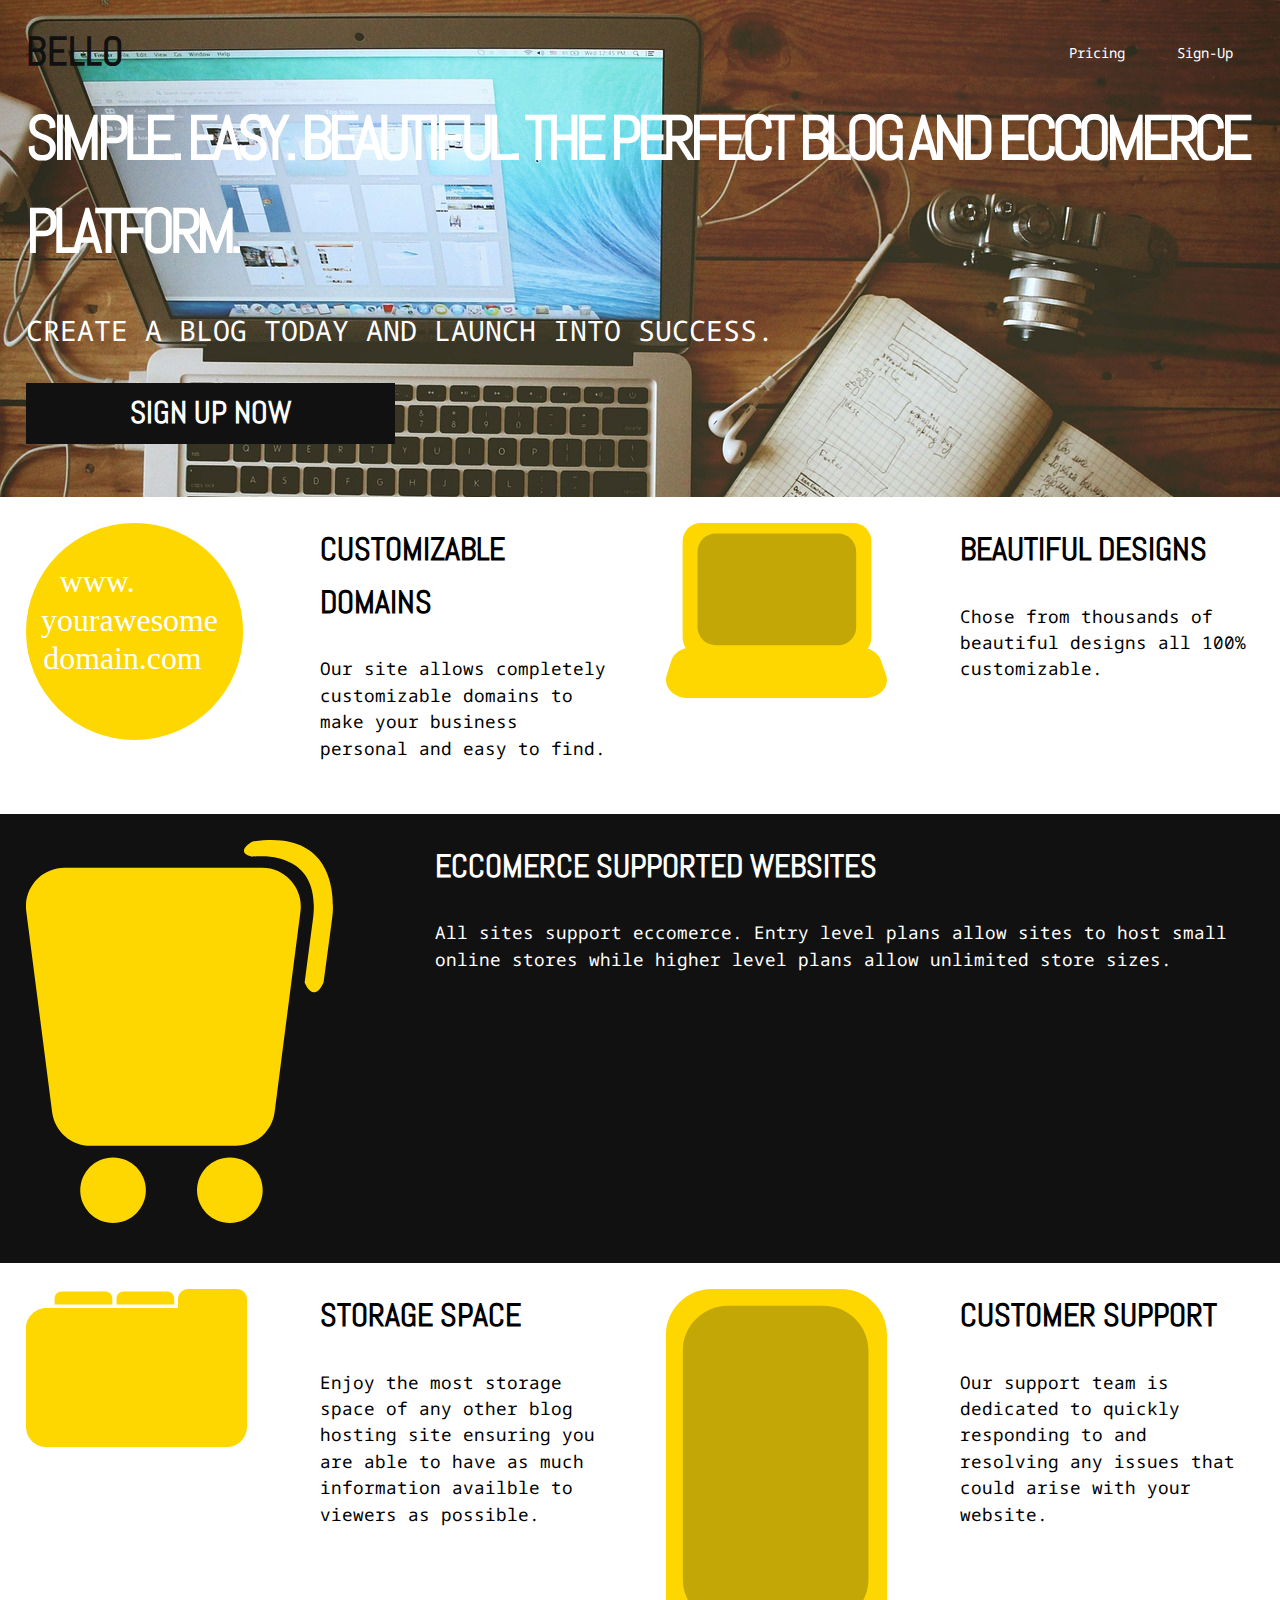
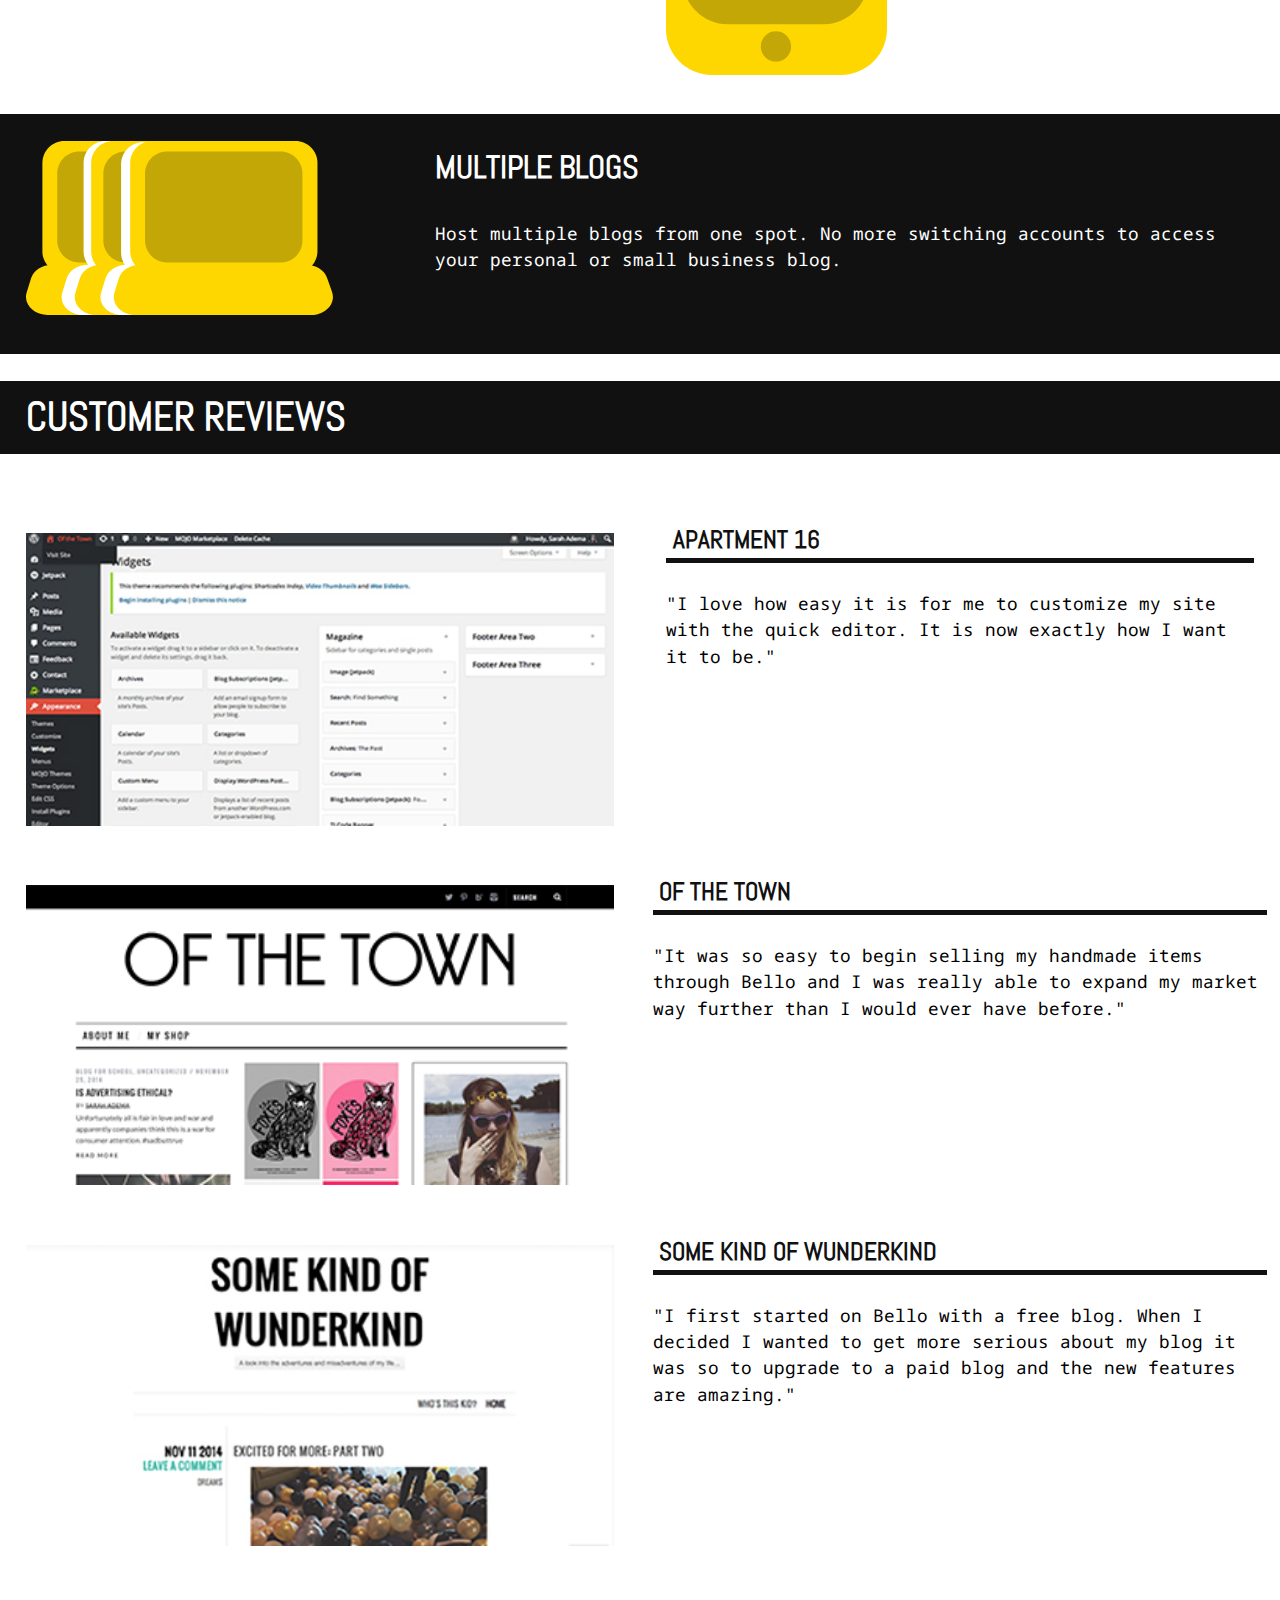
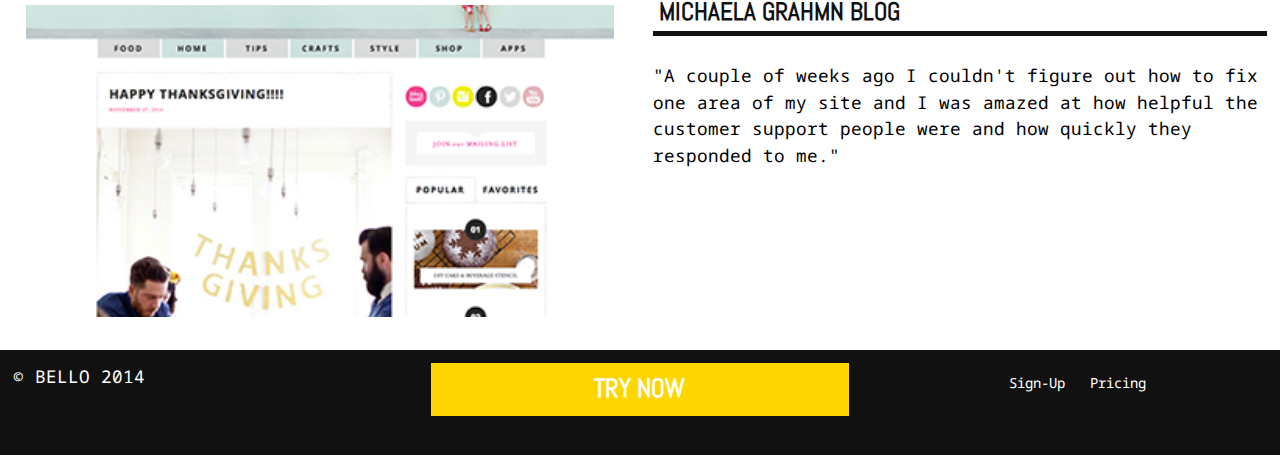
==== commit dfa1a12e: "Sign Up Page" ====
--- a/index.html
+++ b/index.html
@@ -21,14 +21,14 @@
 	<div class="grid grid-middle">
 
 		<div class="unit unit-xs-1 unit-s-1 unit-m-1-2 unit-l-1-2">
-			<h1 class="logo peta pad-bottom-half"><a class="logolinks" href="index.html"> Bello</a></h1>
+			<h1 class="logo yotta pad-bottom-half"><a class="logolinks" href="index.html"> Bello</a></h1>
 		</div>
 
 		<div class="unit unit-xs-1 unit-s-1 unit-m-1-2 unit-l-1-2">
 			<nav id="navigation" role="navigation"> 
 				<ul class="nav mega push-none">
+					<li class="micro pad-bottom-half gutter-half"><a href="pricing.html">Pricing</a></li>
 					<li class="micro pad-bottom-half gutter-half"><a href="signup.html">Sign-Up </a></li>
-					<li class="micro pad-bottom-half gutter-half"><a href="pricing.html">Pricing</a></li>
 				</ul>
 			</nav>	
 		</div>
@@ -151,54 +151,62 @@
 		<div class="grid">
 
 			<div class="unit unit-xs-1 unit-s-1 unit-m-1-2 unit-l-1-2">
-				<img src="images/customizing.jpg" alt="Apartment 16">
+				<img class="review-img island" src="images/customizing.jpg" alt="Apartment 16">
 			</div>
 				
 			<div class="blogreview gutter island-half unit unit-xs-1 unit-s-1 unit-m-1-2 unit-l-1-2">
 				<h3 class="blog-name">Apartment 16</h3>
 
+				<hr class="underline">
+
 				<p>"I love how easy it is for me to customize my site with the quick editor. It is now exactly how I want it to be."</p>
 			</div>	
 		</div>
 
 
 		<div class="grid">
+
+			<div class="unit unit-xs-1 unit-s-1 unit-m-1-2 unit-l-1-2">
+				<img class="review-img island" src="images/ofthetown.png" alt="Of the Town">
+			</div>	 
 
 			<div class="blogreview island-half unit unit-xs-1 unit-s-1 unit-m-1-2 unit-l-1-2">
 				<h3 class="blog-name">Of the Town</h3>
+
+				<hr class="underline">
 		
 				<p>"It was so easy to begin selling my handmade items through Bello and I was really able to expand my market way further than I would ever have before."</p>
 			</div>	
 
-			<div class="unit unit-xs-1 unit-s-1 unit-m-1-2 unit-l-1-2">
-				<img src="images/ofthetown.png" alt="Of the Town">
-			</div>	 
-
 		</div>
 
 		<div class="grid">
 
 			<div class="unit unit-s-1 unit-xs-1 unit-m-1-2 unit-l-1-2">
-				<img src="images/wunderkind.jpg" alt="">
+				<img class="review-img island" src="images/wunderkind.jpg" alt="">
 			</div>	
 
 			<div class="blogreview island-half unit unit-xs-1 unit-s-1 unit-m-1-2 unit-l-1-2">
 				<h3 class="blog-name">Some Kind of Wunderkind</h3>
+
+				<hr class="underline">
 	
 				<p>"I first started on Bello with a free blog. When I decided I wanted to get more serious about my blog it was so to upgrade to a paid blog and the new features are amazing."</p>
 			</div>	
 		</div>	
 
 		<div class="grid">
+
+			<div class="unit unit-xs-1 unit-s-1 unit-m-1-2 unit-l-1-2">
+				<img class="review-img island" src="images/grahmn.jpg" alt="">
+			</div>			
 	
 			<div class="blogreview island-half unit unit-xs-1 unit-s-1 unit-m-1-2 unit-l-1-2">
 				<h3 class="blog-name">Michaela Grahmn Blog</h3>
 
+				<hr class="underline">
+
 				<p>"A couple of weeks ago I couldn't figure out how to fix one area of my site and I was amazed at how helpful  the customer support people were and how quickly they responded to me."</p>
-			</div>	
-
-			<div class="unit unit-xs-1 unit-s-1 unit-m-1-2 unit-l-1-2">
-				<img src="images/grahmn.jpg" alt="">
 			</div>	
 
 		</div>	
@@ -217,8 +225,7 @@
 		
 		<div class="unit unit-xs-1 unit-s-1 unit-m-1-3 unit-l-1-3">
 			<nav class="nav-bottom">
-				<ul>
-					<li> <a class="micro nav-current" href="index.html">Home</a></li>	
+				<ul>	
 					<li> <a class="micro" href="signup.html">Sign-Up</a></li>
 					<li> <a class="micro" href="pricing.html">Pricing </a></li>
 				</ul>
--- a/css/main.css
+++ b/css/main.css
@@ -74,7 +74,7 @@
 }
 
 .call {
-	background-image: url("../images/mac.jpg");
+	background-image: url("../images/home-office.jpg");
 	background-repeat: no-repeat;
 	background-size: cover;
 }
@@ -86,6 +86,8 @@
 	text-transform: uppercase;
 	text-align: center;
 
+	color: #fff;
+
 }
 
 .nav {
@@ -95,7 +97,7 @@
 .nav li {
 	display: block;	
 
-	color: #111;
+	color: #fff;
 }
 
 .nav a,
@@ -105,7 +107,7 @@
 	padding: .5em;
 
 	text-decoration: none;
-	color: #111;
+	color: #fff;
 }
 
 .nav a:hover,
@@ -115,12 +117,16 @@
 .nav .nav-current:link,
 .nav .nav-current:visited {
 	background-color: #efefef;
+
+	color: #111;
 }
 
 .action {
 	line-height: 1.5em;
 	font-size: 3.5rem;
 	text-transform: uppercase;
+
+	color: #fff;
 }
 
 .nav-bottom {
@@ -172,7 +178,7 @@
 	text-decoration: none;
 	color: #fff;
 
-	background-color: #FFD700;
+	background-color: #111;
 	border: none;
 	float: left;
 	clear:left;
@@ -292,13 +298,83 @@
 	padding: 0.25em;
 }
 
+.review-img {
+	width: 100%;
+}
+
 .blog-name{
-	background-color: #111;
-	color: #fff;
+	background-color: #fff;
+	color: #111;
 	text-transform: uppercase;
 
 	padding: 0.25em;
 	margin: 0;
+}
+
+.underline {
+	border: 0;
+	height: 5px;
+	background-color: #111;
+}
+
+.sign-in {
+	padding:0.25em;
+
+	font-size: 1.75em;
+	text-transform: uppercase;
+	text-align: center;
+	text-decoration: none;
+	color: #fff;
+
+	background-color: #FFD700;
+	border: none;
+	float: left;
+	clear:left;
+	width: 100%;
+	cursor: pointer;
+}
+
+.sign-in:hover {
+	background-color: #FFD700;
+	color: #fff;
+}
+
+.sign-in:active{
+	background-color: #FFD700;
+	color: #fff;
+}
+
+.started {
+	padding: 0;
+	text-transform: uppercase;
+
+	background-color: #111;
+	color: #fff;
+}
+
+.billing {
+	background-color: #fff;
+	color: #111;
+}
+
+.enter-info {
+	width: 100%;
+
+	border: 1px solid #fff;
+}
+
+.enter-info {
+	background-color: #fff;
+
+	border: 1px solid #111;
+}
+
+.signup-sections {
+	background-color: #111;
+	color: #fff;
+
+	margin: 0;
+	padding: 0;
 }
 
 @media only screen and (min-width: 20em){
@@ -319,9 +395,11 @@
 	display: inline-block;
 }
 
-.signup {
+.signup,
+.sign-in {
 	width: 60%;
 }
+
 
 }
 
@@ -332,12 +410,15 @@
 }
 
 .nav {
-	float: left;
-}
-
-.signup {
-	width: 40%;
-}
+	float: right;
+}
+
+.signup,
+.sign-in {
+	width: 30%;
+}
+
+
 
 }
 
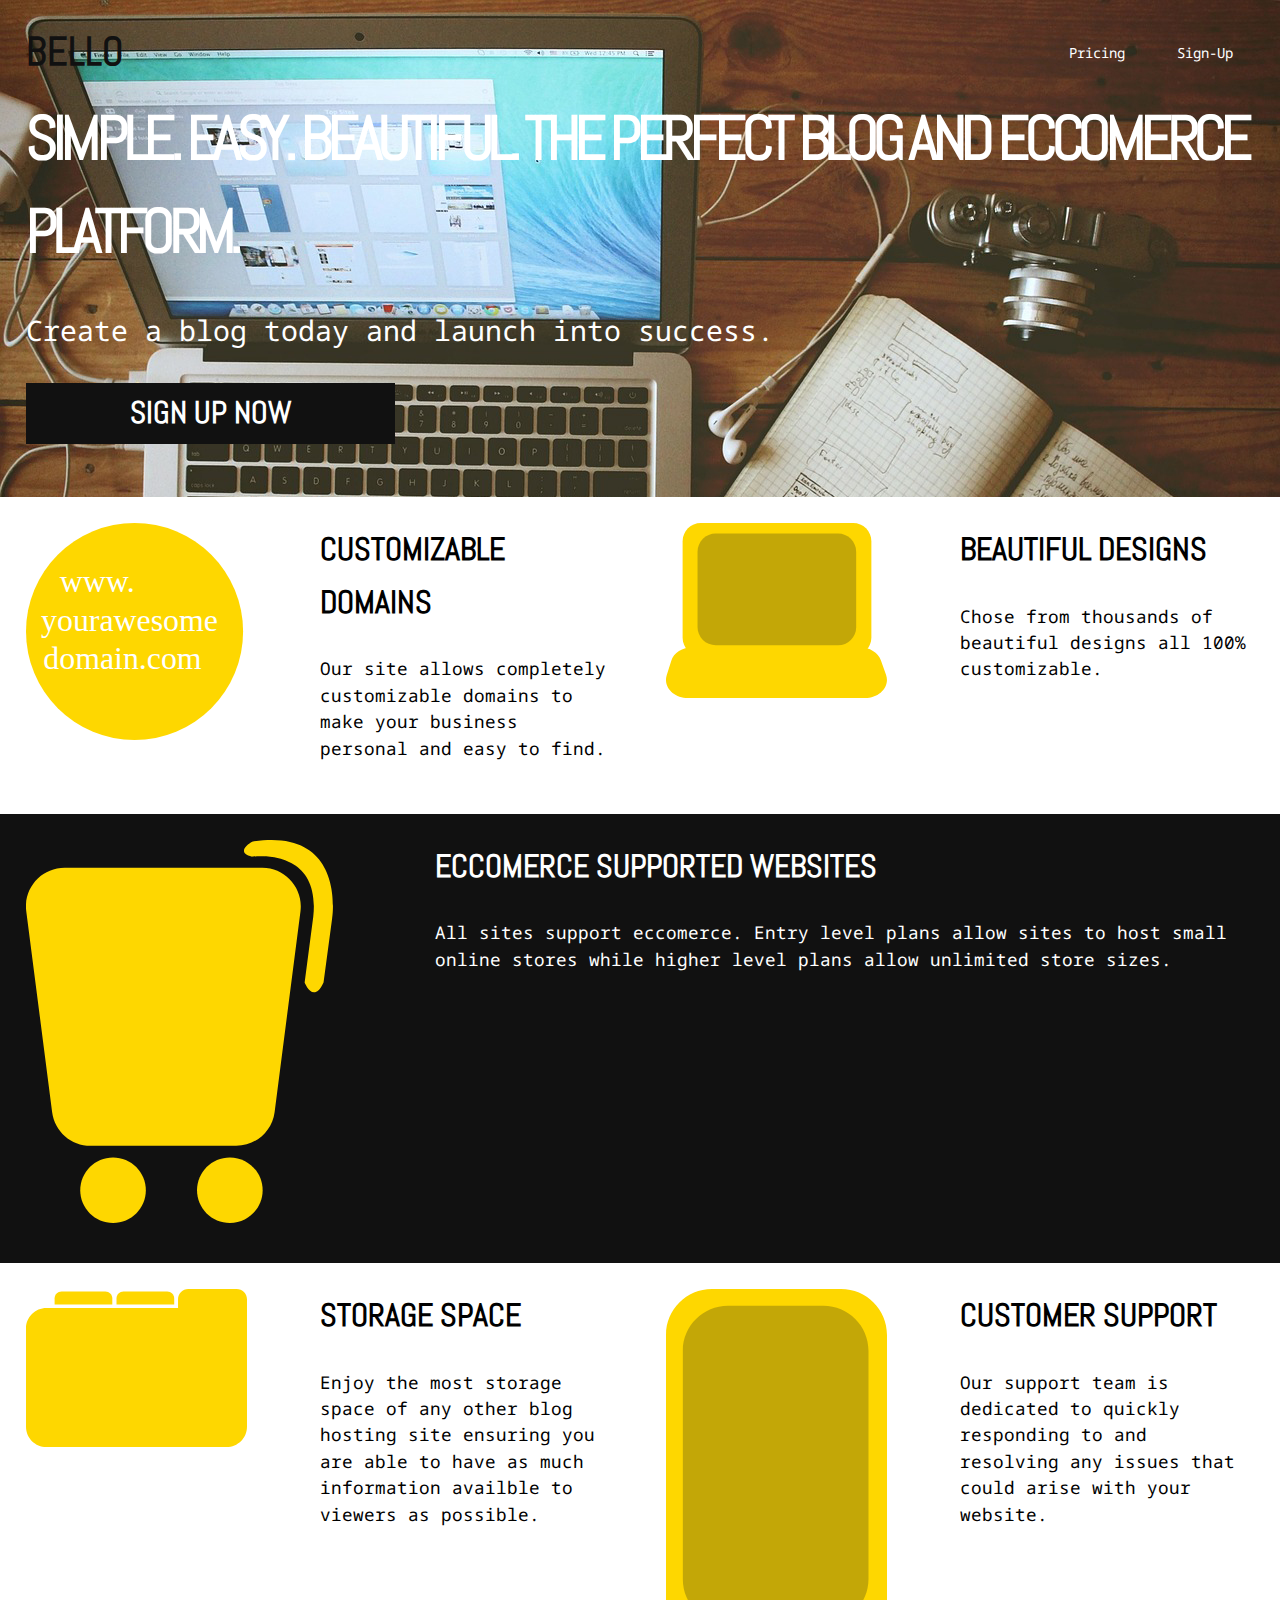
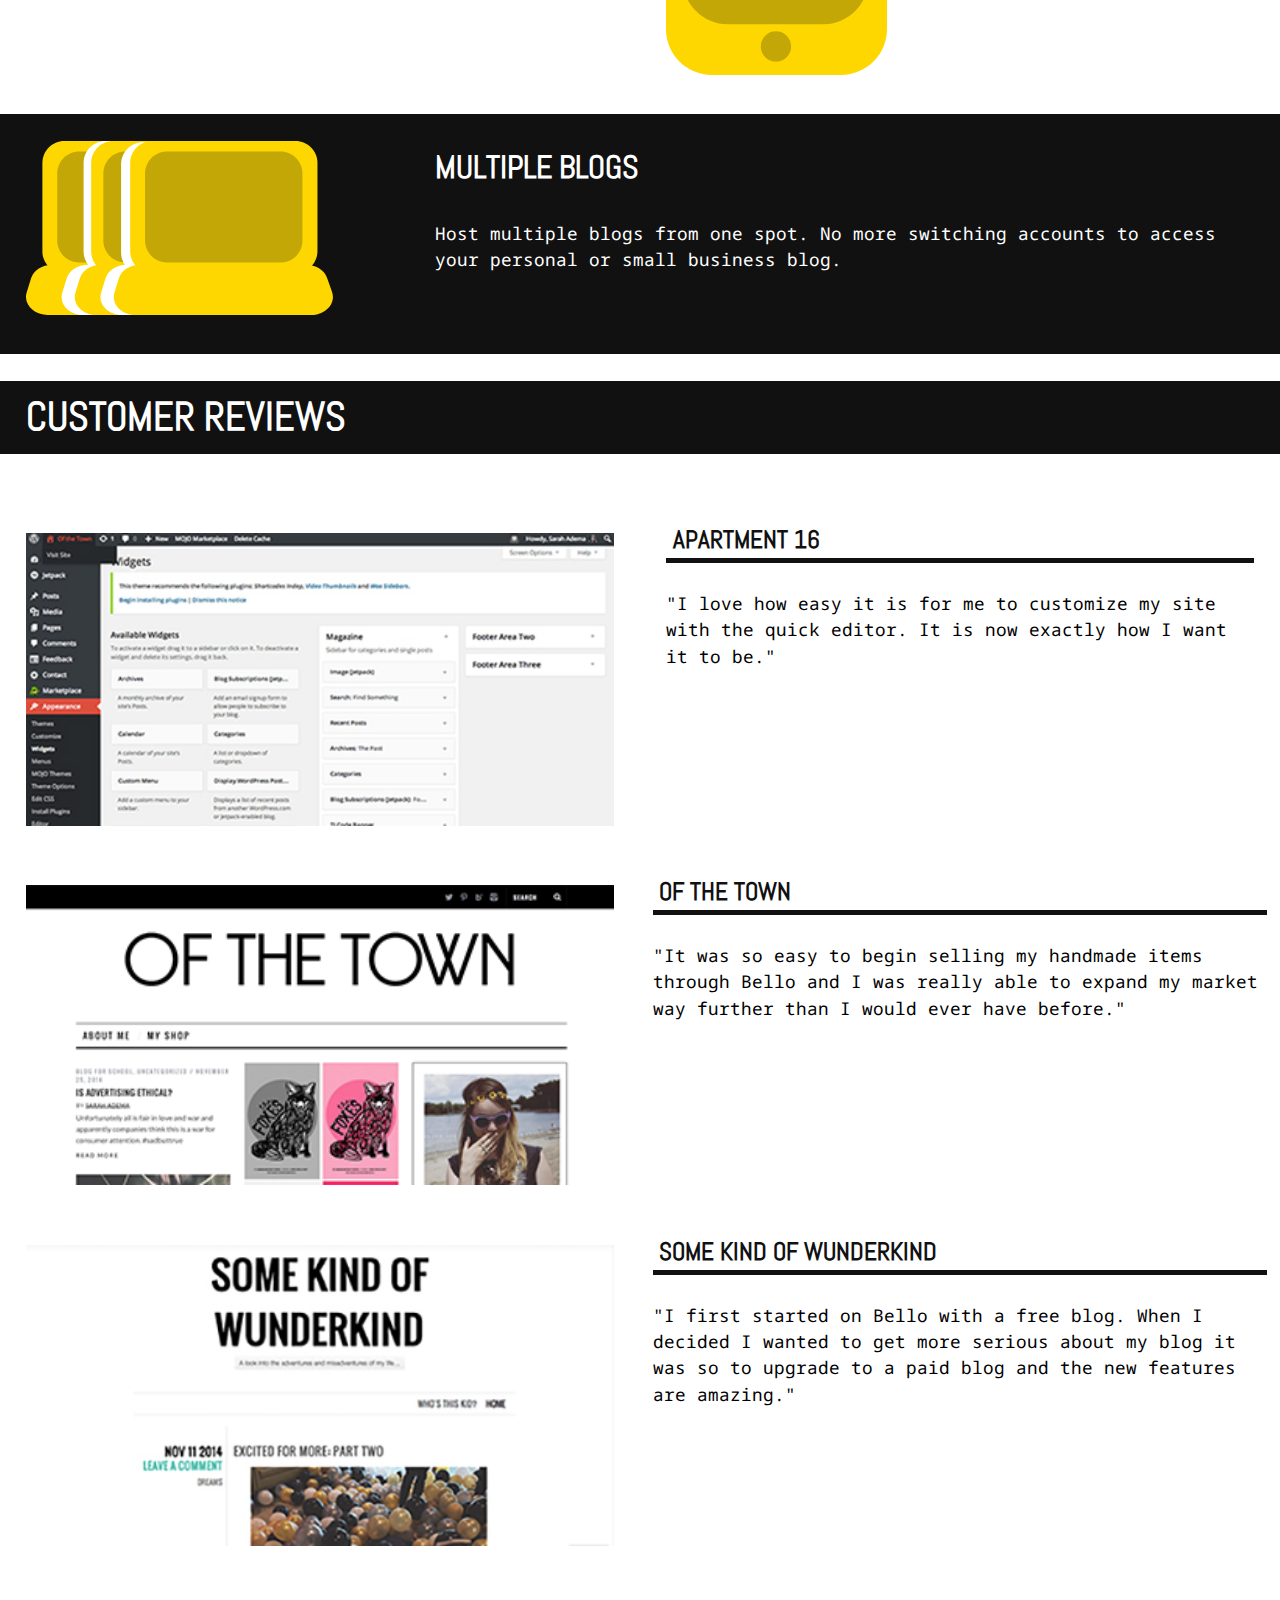
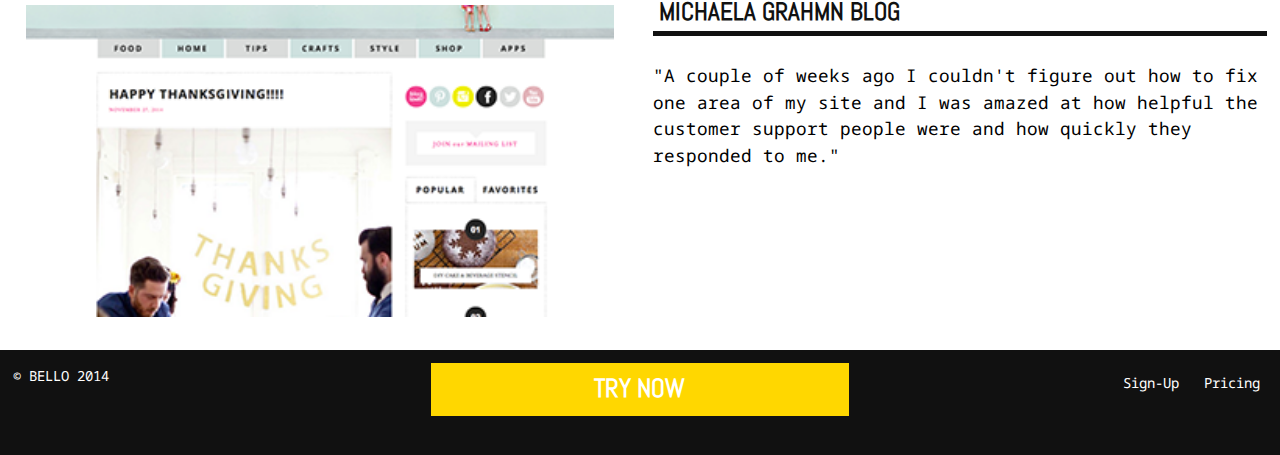
==== commit a172f415: "Fixed spacing and sizing issues" ====
--- a/index.html
+++ b/index.html
@@ -41,7 +41,7 @@
 			</div>
 
 			<div class="unit unit-xs-1 unit-s-1 unit-m-1 unit-l-1">
-				<p class="action peta"> Create a blog today and launch into success.</p>
+				<p class="second-action peta"> Create a blog today and launch into success.</p>
 			</div>	
 
 			<div class="unit unit-xs-1 unit-s-1 unit-m-1 unit-l-1">
@@ -216,7 +216,7 @@
 <footer>
 	<div class="footer grid island-half">
 		<div role="contentinfo" class="unit unit-xs-1 unit-s-1 unit-m-1-3 unit-l-1-3">
-			<p class="copyright"> © Bello 2014 </p>
+			<p class="micro copyright"> © Bello 2014 </p>
 		</div>
 
 		<div class="unit unit-xs-1 unit-s-1 unit-m-1-3 unit-l-1-3">
--- a/css/main.css
+++ b/css/main.css
@@ -121,21 +121,12 @@
 	color: #111;
 }
 
-.action {
-	line-height: 1.5em;
-	font-size: 3.5rem;
-	text-transform: uppercase;
-
-	color: #fff;
-}
-
 .nav-bottom {
 	padding: 0;
 }
 
 .nav-bottom li {
 	display:block;
-	line-height: 1.5em;
 
 	color: #fff;
 }
@@ -157,6 +148,25 @@
 .nav-bottom .nav-current:link,
 .nav-bottom .nav-current:visited {
 	background-color: #efefef;
+
+	color: #111;
+}
+
+
+.action {
+	line-height: 1.5em;
+	font-size: 3.5rem;
+	text-transform: uppercase;
+
+	color: #fff;
+}
+
+
+.second-action {
+	line-height: 1.5em;
+	font-size: 3.5rem;
+
+	color: #fff;
 }
 
 .links {
@@ -231,6 +241,7 @@
 
 
 	text-transform: uppercase;
+	text-align: center;
 	width: 100%;
 }
 
@@ -241,16 +252,18 @@
 	overflow:hidden;
 
 	text-transform: uppercase;
-	width: 100%;
-}
-
-.professional {
+	text-align: center;
+	width: 100%;
+}
+
+.pro {
 	padding: 0em;
 	background-color: #FFD700;
 
 	overflow: hidden;
 
 	text-transform: uppercase;
+	text-align: center;
 	width: 100%;
 }
 
@@ -358,15 +371,16 @@
 }
 
 .enter-info {
-	width: 100%;
-
-	border: 1px solid #fff;
-}
-
-.enter-info {
 	background-color: #fff;
-
 	border: 1px solid #111;
+	display: block;
+
+	width: 100%;
+}
+
+.labels {
+	width: 100%;
+	display: block;
 }
 
 .signup-sections {
@@ -375,6 +389,10 @@
 
 	margin: 0;
 	padding: 0;
+}
+
+.rate {
+	color: #111;
 }
 
 @media only screen and (min-width: 20em){
@@ -413,11 +431,27 @@
 	float: right;
 }
 
+.nav-bottom {
+	float: right;
+}
+
 .signup,
 .sign-in {
 	width: 30%;
 }
 
+.enter-info {
+	background-color: #fff;
+	border: 1px solid #111;
+
+	width:80%;
+}
+
+.labels {
+	float: left;
+	width:80%;
+}
+
 
 
 }
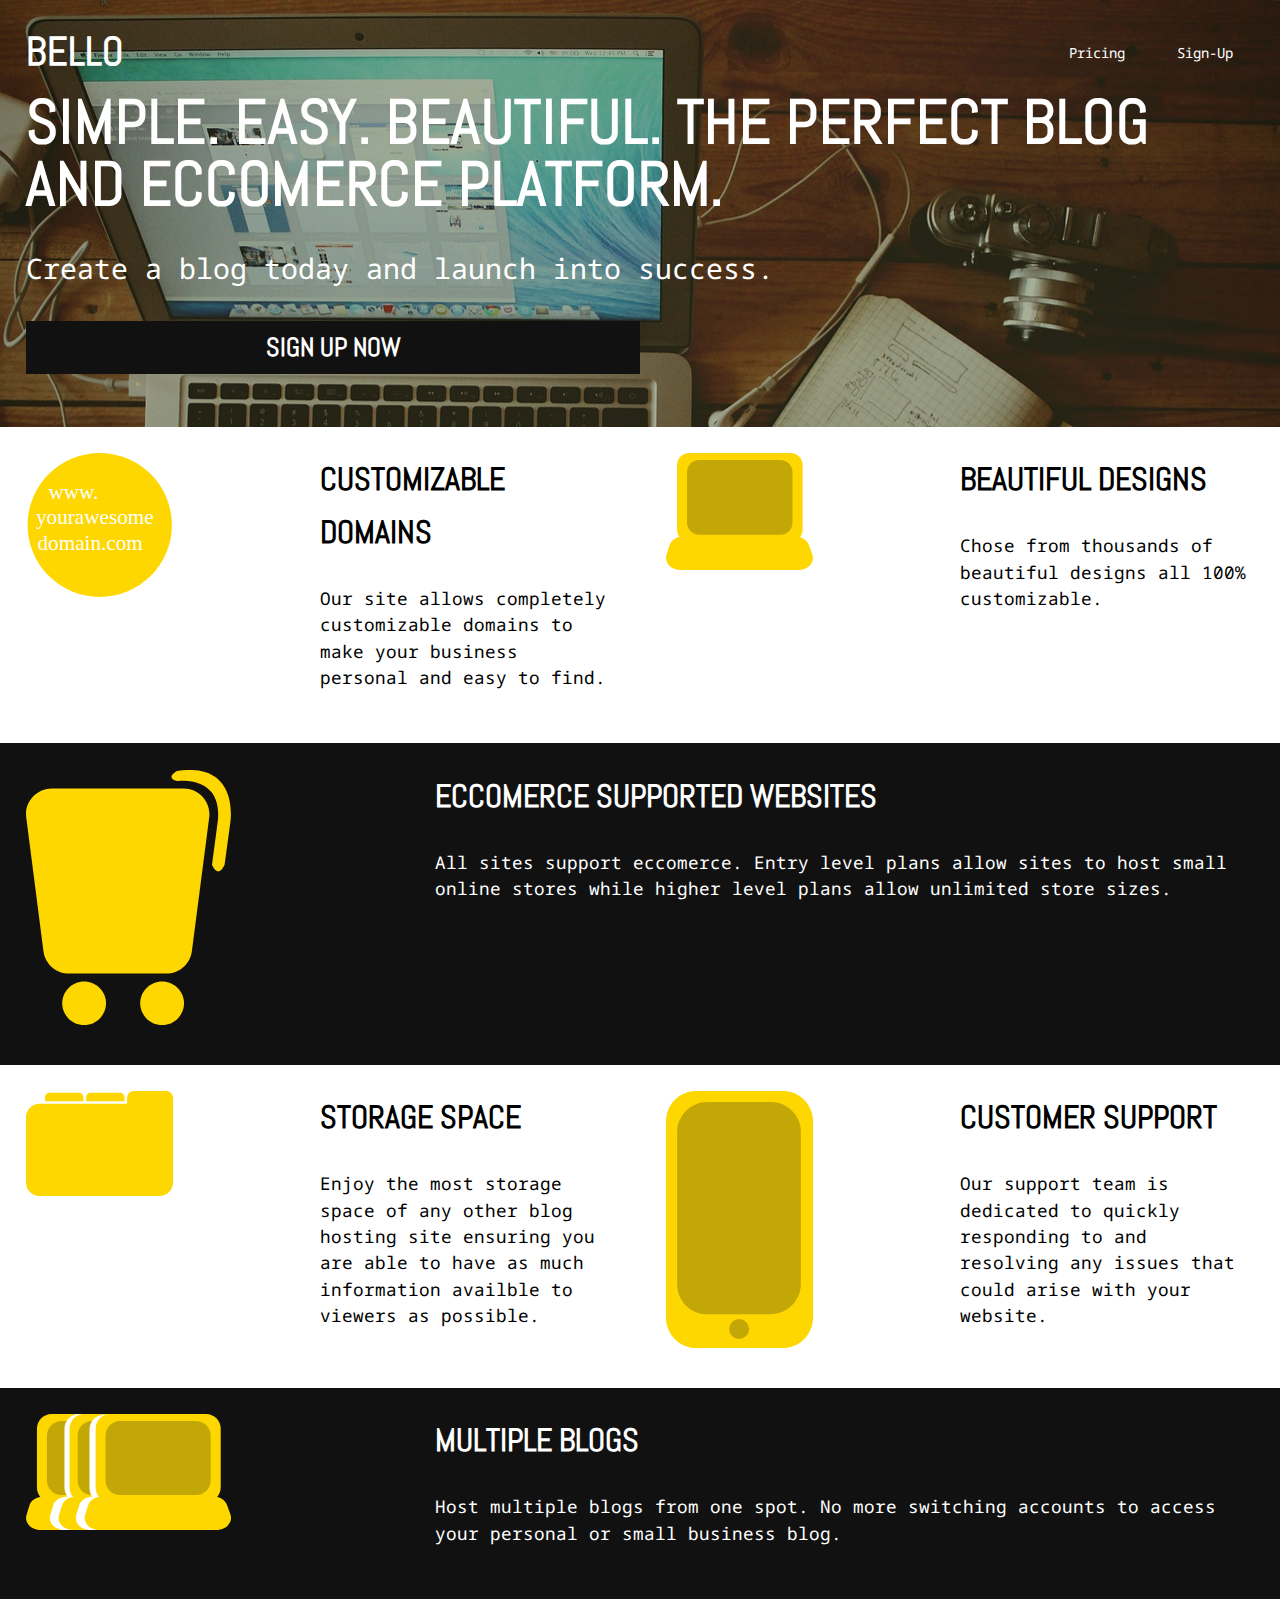
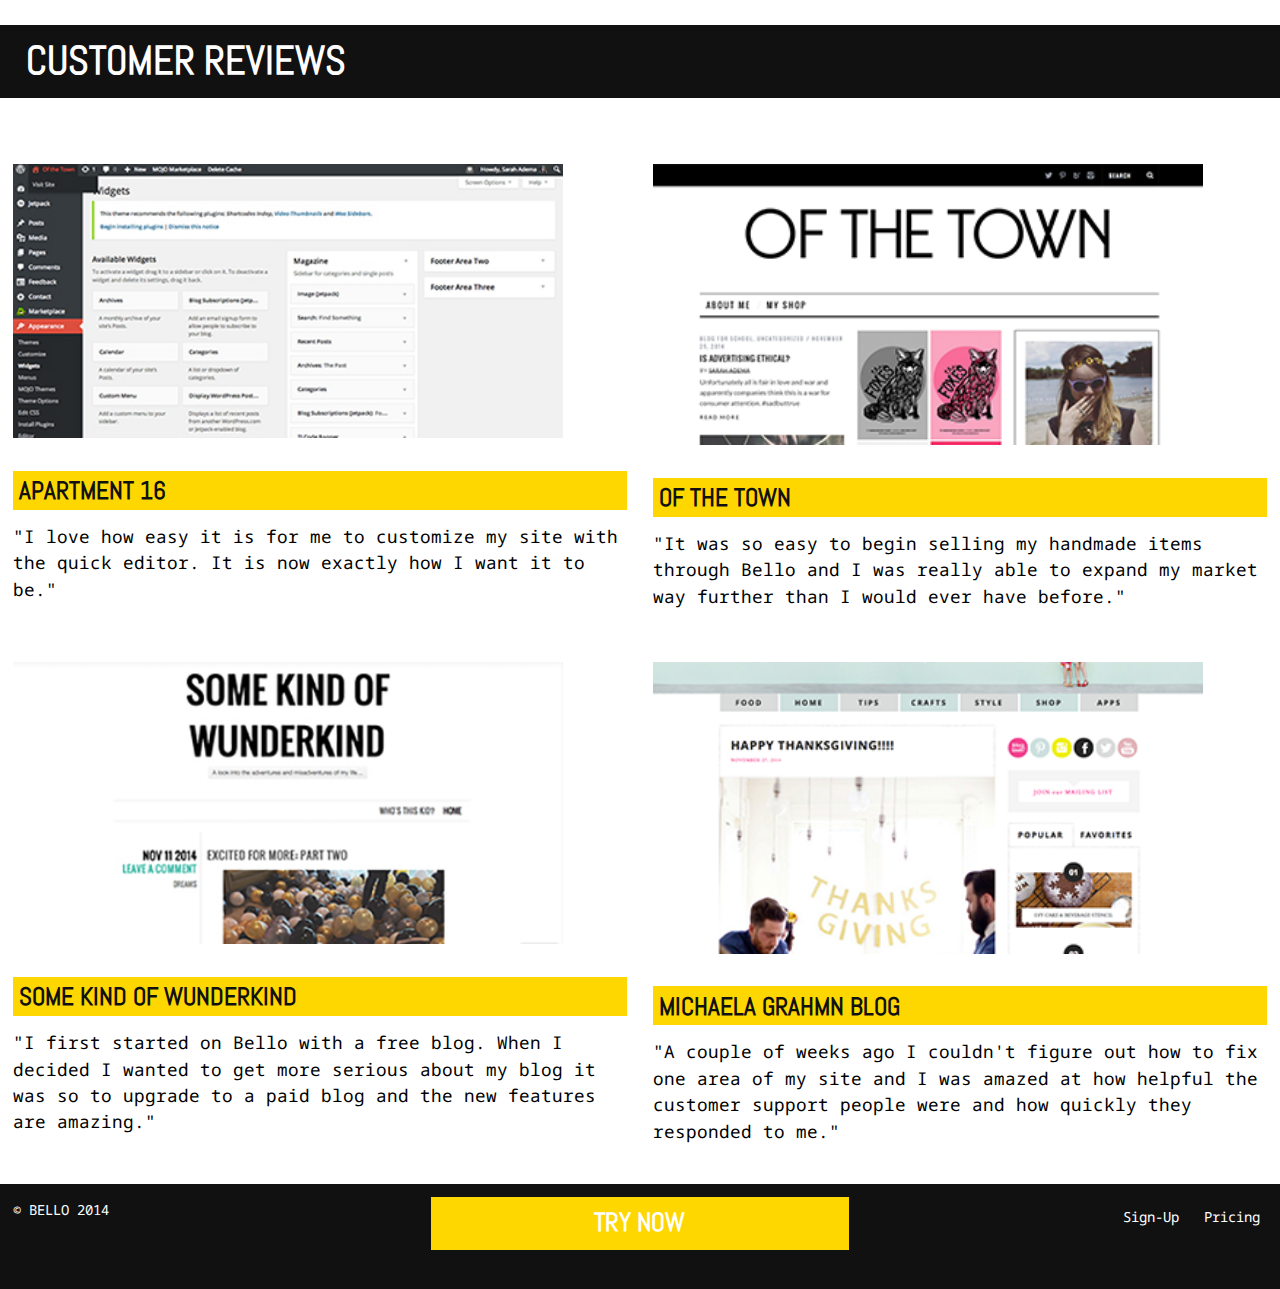
==== commit 37046b5f: "Graphic Design Touches" ====
--- a/index.html
+++ b/index.html
@@ -36,7 +36,7 @@
 	</div>	
 
 		<div class="grid">
-			<div class=" unit-xs-1 unit-s-1 unit-m-1 unit-l-1">
+			<div class="push-none unit-xs-1 unit-s-1 unit-m-1 unit-l-1">
 				<h2 class="action yota">Simple. Easy. Beautiful. The perfect blog and eccomerce platform. </h2>
 			</div>
 
@@ -45,7 +45,7 @@
 			</div>	
 
 			<div class="unit unit-xs-1 unit-s-1 unit-m-1 unit-l-1">
-				<h6 class="signup"><a class="links" href="signup.html">Sign Up Now</a></h6>
+				<h6 class="sign-in"><a class="links" href="signup.html">Sign Up Now</a></h6>
 			</div>
 		</div>
 
@@ -84,13 +84,13 @@
 		</div>		
 	</div>
 
-	<div class="black unit unit-xs-1 unit-s-1 unit-m-1 unit-l-1">
-		<div class="grid island">
+	<div class="unit unit-xs-1 unit-s-1 unit-m-1 unit-l-1">
+		<div class="black grid island">
 
 			<div class="push-half unit unit-xs-1 units-s-1 unit-m-1-3 unit-l-1-3">
-				<img class="flex" src="images/shoppingcart.svg" alt="">
-			</div>	
-			<div class=" white unit unit-xs-1 units-s-1 unit-m-2-3 unit-l-2-3">
+				<img class="flex" src="images/shoppingcart.svg" alt="shoppingcart">
+			</div>	
+			<div class="unit unit-xs-1 units-s-1 unit-m-2-3 unit-l-2-3">
 				<h3 class="exa features">Eccomerce Supported Websites</h3>
 				<p> All sites support eccomerce. Entry level plans allow sites to host small online stores while higher level plans allow unlimited store sizes.</p>
 			</div>
@@ -148,70 +148,69 @@
 		<h2 class="yotta gutter review">Customer Reviews</h2>
 	</div>
 
-		<div class="grid">
-
-			<div class="unit unit-xs-1 unit-s-1 unit-m-1-2 unit-l-1-2">
-				<img class="review-img island" src="images/customizing.jpg" alt="Apartment 16">
-			</div>
+</div>	
+
+	<div class="grid">
+
+		<div class="unit unit-xs-1 unit-s-1 unit-m-1-2 unit-l-1-2">			
+			<div class="grid">
+				<div class="unit unit-s-1 unit-xs-1 unit-m-1 unit-l-1">
+					<img class="review-img island-half" src="images/customizing.jpg" alt="">
+				</div>	
+
+				<div class="blogreview island-half unit unit-xs-1 unit-s-1 unit-m-1 unit-l-1">
+					<h3 class="blog-name push-half">Apartment 16</h3>
+	
+					<p>"I love how easy it is for me to customize my site with the quick editor. It is now exactly how I want it to be."</p>
+				</div>	
+			</div>
+		</div>				 
+
+		
+		<div class="unit unit-xs-1 unit-s-1 unit-m-1-2 unit-l-1-2">	
+			<div class="grid">
+				<div class="unit unit-s-1 unit-xs-1 unit-m-1 unit-l-1">
+					<img class="review-img island-half" src="images/ofthetown.png" alt="">
+				</div>	
+
+				<div class="blogreview island-half unit unit-xs-1 unit-s-1 unit-m-1 unit-l-1">
+					<h3 class="blog-name push-half">Of the Town</h3>
+	
+					<p>"It was so easy to begin selling my handmade items through Bello and I was really able to expand my market way further than I would ever have before."</p>
+				</div>	
+			</div>	
+		</div>
 				
-			<div class="blogreview gutter island-half unit unit-xs-1 unit-s-1 unit-m-1-2 unit-l-1-2">
-				<h3 class="blog-name">Apartment 16</h3>
-
-				<hr class="underline">
-
-				<p>"I love how easy it is for me to customize my site with the quick editor. It is now exactly how I want it to be."</p>
-			</div>	
-		</div>
-
-
-		<div class="grid">
-
-			<div class="unit unit-xs-1 unit-s-1 unit-m-1-2 unit-l-1-2">
-				<img class="review-img island" src="images/ofthetown.png" alt="Of the Town">
-			</div>	 
-
-			<div class="blogreview island-half unit unit-xs-1 unit-s-1 unit-m-1-2 unit-l-1-2">
-				<h3 class="blog-name">Of the Town</h3>
-
-				<hr class="underline">
-		
-				<p>"It was so easy to begin selling my handmade items through Bello and I was really able to expand my market way further than I would ever have before."</p>
-			</div>	
-
-		</div>
-
-		<div class="grid">
-
-			<div class="unit unit-s-1 unit-xs-1 unit-m-1-2 unit-l-1-2">
-				<img class="review-img island" src="images/wunderkind.jpg" alt="">
-			</div>	
-
-			<div class="blogreview island-half unit unit-xs-1 unit-s-1 unit-m-1-2 unit-l-1-2">
-				<h3 class="blog-name">Some Kind of Wunderkind</h3>
-
-				<hr class="underline">
-	
-				<p>"I first started on Bello with a free blog. When I decided I wanted to get more serious about my blog it was so to upgrade to a paid blog and the new features are amazing."</p>
-			</div>	
-		</div>	
-
-		<div class="grid">
-
-			<div class="unit unit-xs-1 unit-s-1 unit-m-1-2 unit-l-1-2">
-				<img class="review-img island" src="images/grahmn.jpg" alt="">
-			</div>			
-	
-			<div class="blogreview island-half unit unit-xs-1 unit-s-1 unit-m-1-2 unit-l-1-2">
-				<h3 class="blog-name">Michaela Grahmn Blog</h3>
-
-				<hr class="underline">
-
-				<p>"A couple of weeks ago I couldn't figure out how to fix one area of my site and I was amazed at how helpful  the customer support people were and how quickly they responded to me."</p>
-			</div>	
-
-		</div>	
-
-</div>	
+
+		<div class="unit unit-xs-1 unit-s-1 unit-m-1-2 unit-l-1-2">	
+			<div class="grid">
+				<div class="unit unit-s-1 unit-xs-1 unit-m-1 unit-l-1">
+					<img class="review-img island-half" src="images/wunderkind.jpg" alt="">
+				</div>	
+
+				<div class="blogreview island-half unit unit-xs-1 unit-s-1 unit-m-1 unit-l-1">
+					<h3 class="blog-name push-half">Some Kind of Wunderkind</h3>
+	
+					<p>"I first started on Bello with a free blog. When I decided I wanted to get more serious about my blog it was so to upgrade to a paid blog and the new features are amazing."</p>
+				</div>	
+			</div>	
+		</div>	
+
+		<div class="unit unit-xs-1 unit-s-1 unit-m-1-2 unit-l-1-2">	
+			<div class="grid">
+				<div class="unit unit-xs-1 unit-s-1 unit-m-1 unit-l-1">
+					<img class="review-img island-half" src="images/grahmn.jpg" alt="">
+				</div>			
+	
+				<div class="blogreview island-half unit unit-xs-1 unit-s-1 unit-m-1 unit-l-1">
+					<h3 class="blog-name push-half">Michaela Grahmn Blog</h3>
+
+					<p>"A couple of weeks ago I couldn't figure out how to fix one area of my site and I was amazed at how helpful  the customer support people were and how quickly they responded to me."</p>
+				</div>	
+			</div>	
+		</div>	
+
+	</div>
 
 <footer>
 	<div class="footer grid island-half">
@@ -224,8 +223,8 @@
 		</div>	
 		
 		<div class="unit unit-xs-1 unit-s-1 unit-m-1-3 unit-l-1-3">
-			<nav class="nav-bottom">
-				<ul>	
+			<nav>
+				<ul class="nav-bottom">	
 					<li> <a class="micro" href="signup.html">Sign-Up</a></li>
 					<li> <a class="micro" href="pricing.html">Pricing </a></li>
 				</ul>
--- a/css/main.css
+++ b/css/main.css
@@ -79,6 +79,18 @@
 	background-size: cover;
 }
 
+.second-call {
+	background-image: url("../images/studio.jpg");
+	background-repeat: no-repeat;
+	background-size: cover;
+}
+
+.third-call {
+	background-image: url("../images/studio2.jpg");
+	background-repeat: no-repeat;
+	background-size: cover;
+}
+
 .logo {
 	display: block;
 	margin: 0;
@@ -87,7 +99,11 @@
 	text-align: center;
 
 	color: #fff;
-
+}
+
+.logolinks {
+	text-decoration: none;
+	color: #fff;
 }
 
 .nav {
@@ -154,7 +170,8 @@
 
 
 .action {
-	line-height: 1.5em;
+	line-height: 1em;
+	letter-spacing: 0.01em;
 	font-size: 3.5rem;
 	text-transform: uppercase;
 
@@ -163,7 +180,7 @@
 
 
 .second-action {
-	line-height: 1.5em;
+	line-height: 1em;
 	font-size: 3.5rem;
 
 	color: #fff;
@@ -172,17 +189,12 @@
 .links {
 	text-decoration: none;
 	color: #fff;
-}
-
-.logolinks {
-	text-decoration: none;
-	color: #111;
 }
 
 .signup {
 	padding:0.25em;
 
-	font-size: 1.75em;
+	font-size: 1em;
 	text-transform: uppercase;
 	text-align: center;
 	text-decoration: none;
@@ -206,140 +218,16 @@
 	color: #fff;
 }
 
-.trynow {
-	padding: 0.25em;
-	display: block;
-	width: 100%;
-
-	background-color: #FFD700;
-	font-size: 1.5em;
-	text-transform: uppercase;
-	text-decoration: none;
-	text-align: center;
-	border: none;
-	cursor: pointer;
-}
-
-.trynow:hover {
-	background-color: #FFD700;
-}
-
-.trynow:active {
-	background-color: #FFD700;
-}
-
-.footer {
-	overflow: hidden;
-
-	background-color: #111;
-}
-
-.free {
-	padding: 0em;
-	margin: 0 0.5em 0 0;
-	background-color: #FFD700;
-
-
-	text-transform: uppercase;
-	text-align: center;
-	width: 100%;
-}
-
-.personal {
-	padding: 0em;
-	background-color: #FFD700;
-
-	overflow:hidden;
-
-	text-transform: uppercase;
-	text-align: center;
-	width: 100%;
-}
-
-.pro {
-	padding: 0em;
-	background-color: #FFD700;
-
-	overflow: hidden;
-
-	text-transform: uppercase;
-	text-align: center;
-	width: 100%;
-}
-
-.copyright {
-	text-transform: uppercase;
-	text-align: left;
-	color: #fff;
-}
-
-.features {
-	text-transform: uppercase;
-}
-.pricing {
-	text-decoration: none;
-	color: #111;
-}
-
-.flex{
-	display: block;
-	width: 75%;
-}
-
-.black {
-	background-color: #111;
-}
-
-.white {
-	color: #fff;
-}
-
-.plans {
-	background-color: #111;
-	color: #fff;
-	text-transform: uppercase;
-
-	padding: 0.25em;
-	margin: 0;
-}
-
-.review {
-	background-color: #111;
-	color: #fff;
-	text-transform: uppercase;
-
-	padding: 0.25em;
-}
-
-.review-img {
-	width: 100%;
-}
-
-.blog-name{
-	background-color: #fff;
-	color: #111;
-	text-transform: uppercase;
-
-	padding: 0.25em;
-	margin: 0;
-}
-
-.underline {
-	border: 0;
-	height: 5px;
-	background-color: #111;
-}
-
 .sign-in {
 	padding:0.25em;
 
-	font-size: 1.75em;
-	text-transform: uppercase;
-	text-align: center;
-	text-decoration: none;
-	color: #fff;
-
-	background-color: #FFD700;
+	font-size: 1.5em;
+	text-transform: uppercase;
+	text-align: center;
+	text-decoration: none;
+	color: #fff;
+
+	background-color: #111;
 	border: none;
 	float: left;
 	clear:left;
@@ -357,6 +245,120 @@
 	color: #fff;
 }
 
+.trynow {
+	padding: 0.25em;
+	display: block;
+	width: 100%;
+
+	background-color: #FFD700;
+	font-size: 1.5em;
+	text-transform: uppercase;
+	text-decoration: none;
+	text-align: center;
+	border: none;
+	cursor: pointer;
+}
+
+.trynow:hover {
+	background-color: #FFD700;
+}
+
+.trynow:active {
+	background-color: #FFD700;
+}
+
+.footer {
+	overflow: hidden;
+
+	background-color: #111;
+}
+
+.free {
+	padding: 0em;
+	background-color: #FFD700;
+
+
+	text-transform: uppercase;
+	text-align: center;
+	width: 100%;
+}
+
+.personal {
+	padding: 0em;
+	background-color: #FFD700;
+
+	overflow:hidden;
+
+	text-transform: uppercase;
+	text-align: center;
+	width: 100%;
+}
+
+.pro {
+	padding: 0em;
+	background-color: #FFD700;
+
+	overflow: hidden;
+
+	text-transform: uppercase;
+	text-align: center;
+	width: 100%;
+}
+
+.copyright {
+	text-transform: uppercase;
+	text-align: left;
+	color: #fff;
+}
+
+.features {
+	text-transform: uppercase;
+}
+.pricing {
+	text-decoration: none;
+	color: #111;
+}
+
+.flex{
+	display: block;
+	width: 50%;
+}
+
+.black {
+	background-color: #111;
+	color: #fff;
+}
+
+.plans {
+	background-color: #111;
+	color: #fff;
+	text-transform: uppercase;
+
+	padding: 0.25em;
+	margin: 0;
+}
+
+.review {
+	background-color: #111;
+	color: #fff;
+	text-transform: uppercase;
+
+	padding: 0.25em;
+}
+
+.review-img {
+	width: 90%;
+}
+
+.blog-name{
+	background-color: #FFD700;
+	color: #111;
+	text-transform: uppercase;
+
+	padding: 0.25em;
+	margin: 0;
+}
+
 .started {
 	padding: 0;
 	text-transform: uppercase;
@@ -376,6 +378,7 @@
 	display: block;
 
 	width: 100%;
+	height: 2.5em;
 }
 
 .labels {
@@ -437,7 +440,7 @@
 
 .signup,
 .sign-in {
-	width: 30%;
+	width: 50%;
 }
 
 .enter-info {
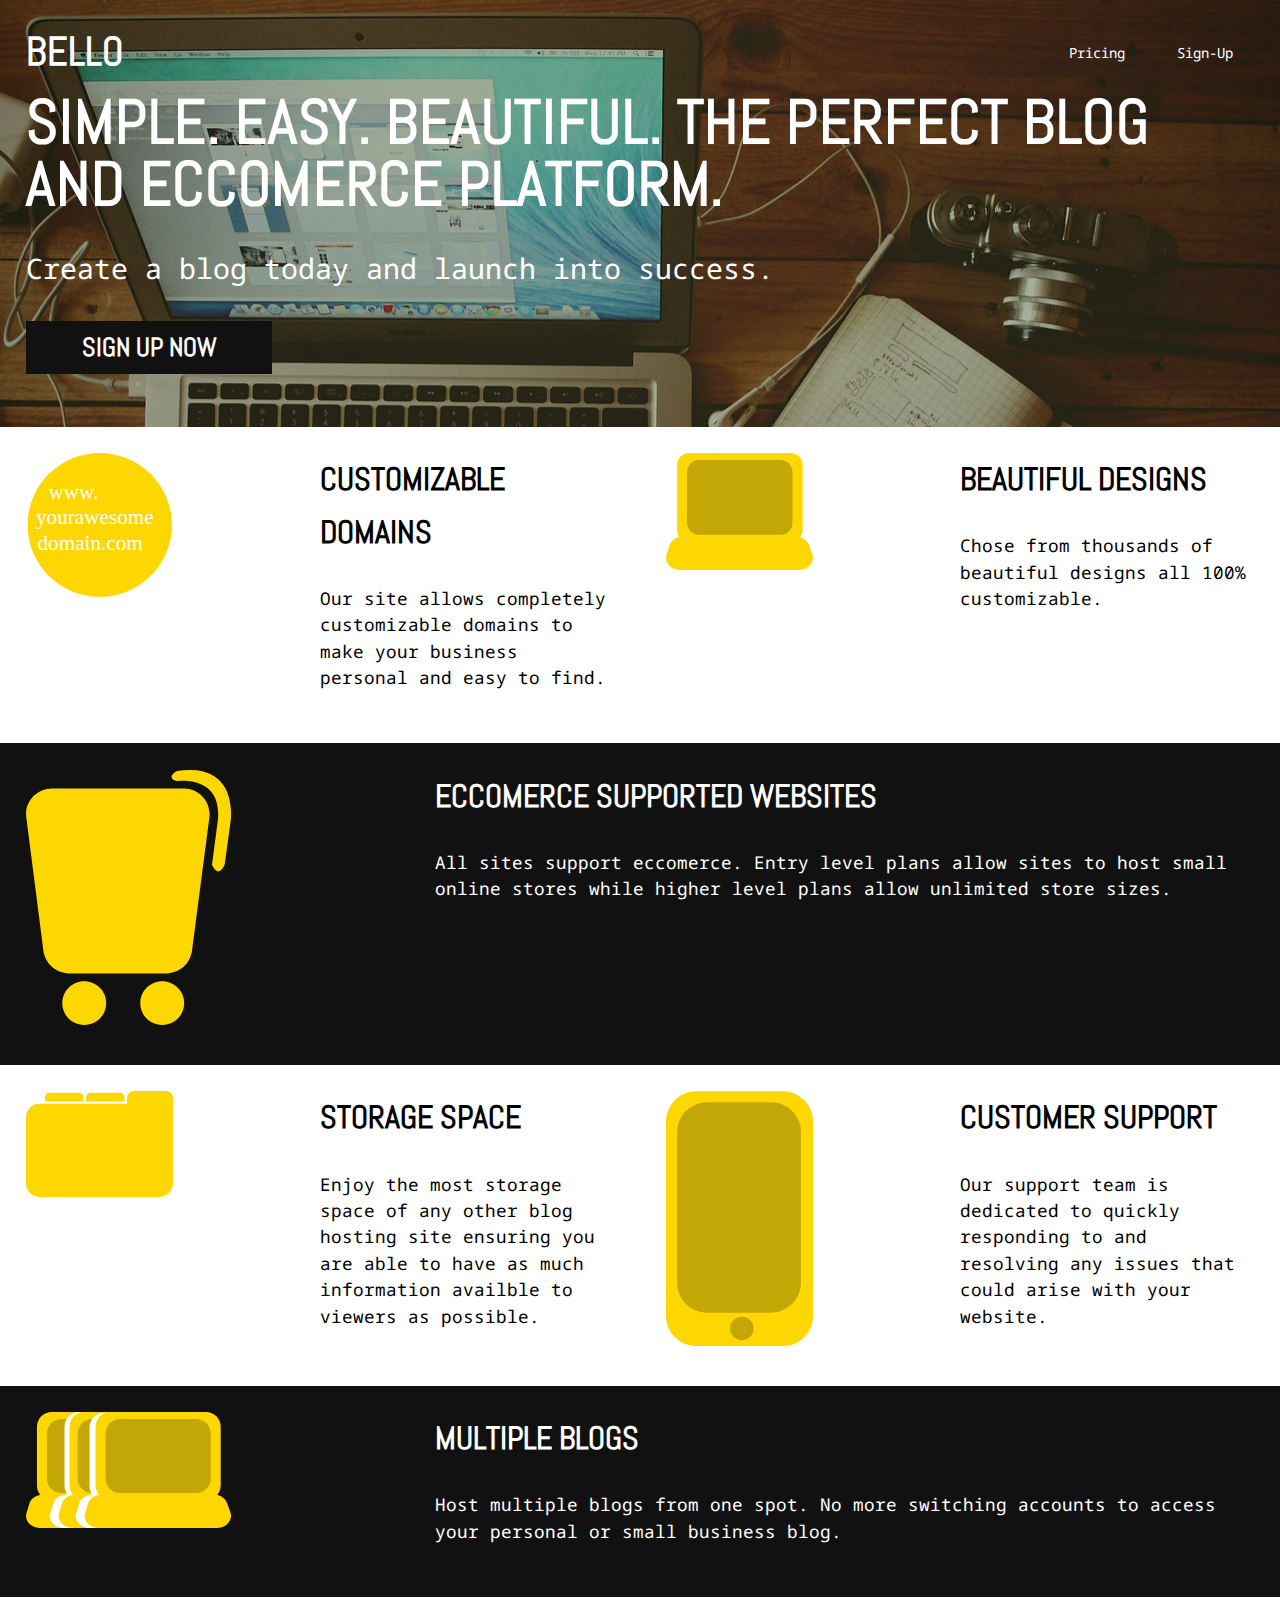
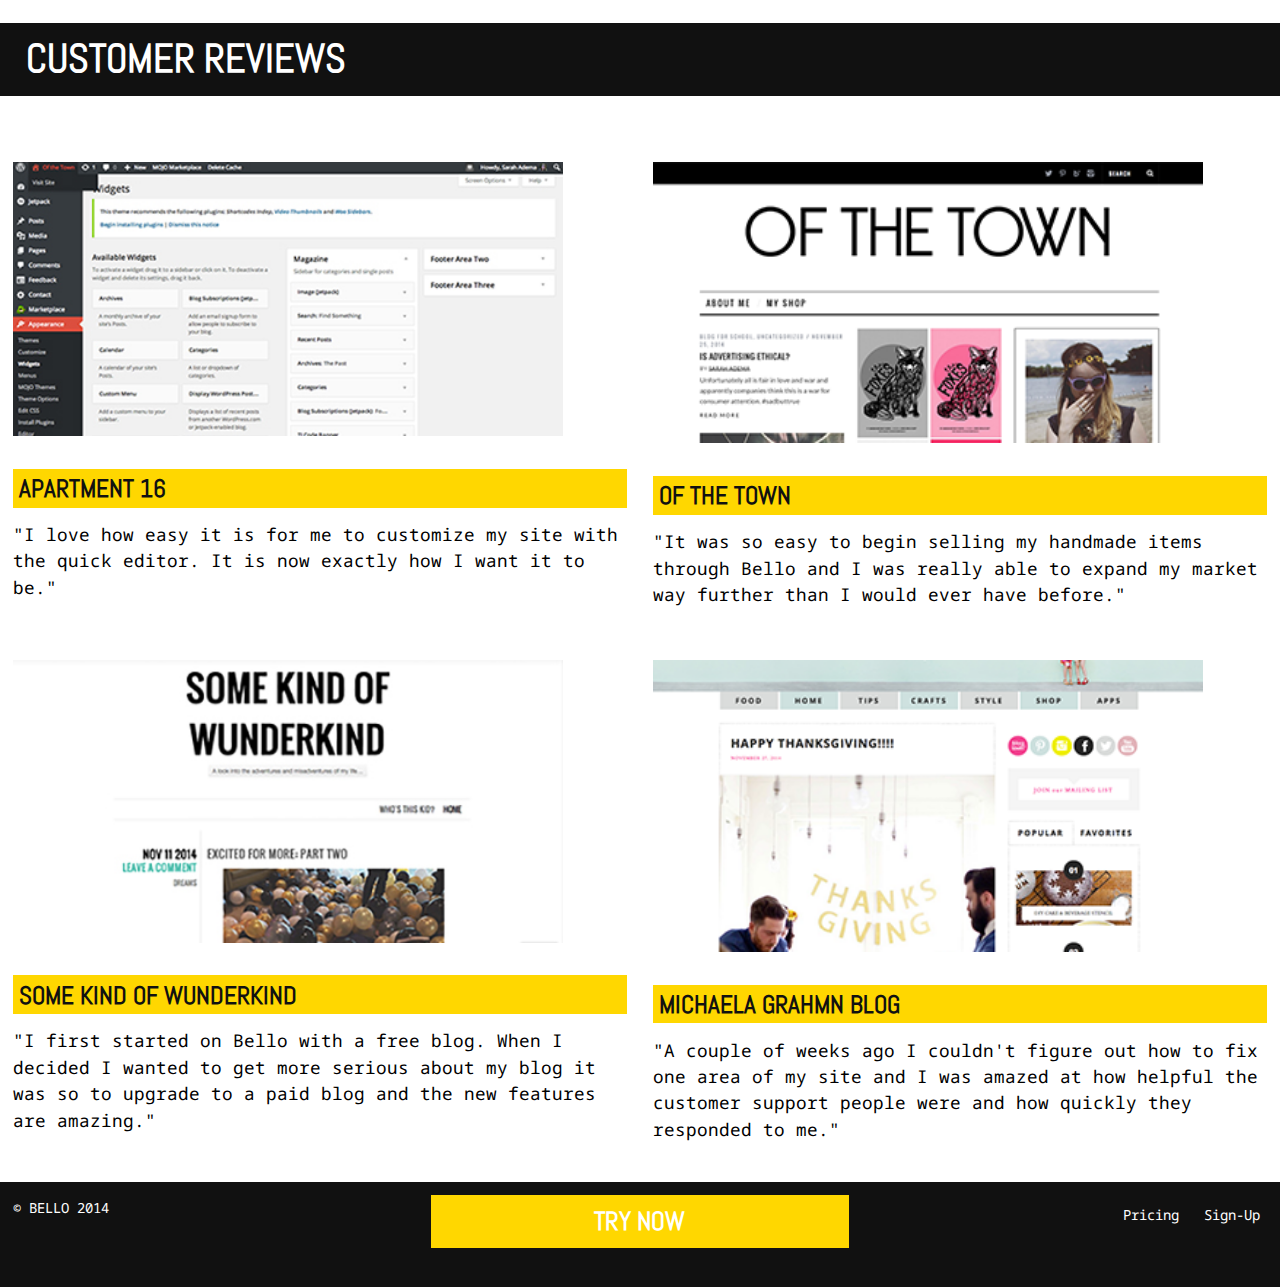
==== commit a7057bb8: "Fixed Validation Errors" ====
--- a/index.html
+++ b/index.html
@@ -4,7 +4,7 @@
   <meta charset="utf-8">
   <title>Bello</title>
   <meta name="viewport" content="width=device-width,initial-scale=1">
-  <link href='http://fonts.googleapis.com/css?family=Abel|Droid+Sans+Mono' rel='stylesheet' type='text/css'>
+  <link href="http://fonts.googleapis.com/css?family=Abel|Droid+Sans+Mono" rel="stylesheet" type="text/css">
   <link href="css/grid.css" rel="stylesheet">
   <link href="css/main.css" rel="stylesheet">
   <link href="css/typography.css" rel="stylesheet">
@@ -225,8 +225,8 @@
 		<div class="unit unit-xs-1 unit-s-1 unit-m-1-3 unit-l-1-3">
 			<nav>
 				<ul class="nav-bottom">	
+					<li> <a class="micro" href="pricing.html">Pricing </a></li>
 					<li> <a class="micro" href="signup.html">Sign-Up</a></li>
-					<li> <a class="micro" href="pricing.html">Pricing </a></li>
 				</ul>
 			</nav>
 		</div>			
--- a/css/main.css
+++ b/css/main.css
@@ -160,14 +160,13 @@
 .nav-bottom a:hover,
 .nav-bottom a:focus,
 .nav-bottom a:active,
-.nav-bottom .nav-current.
+.nav-bottom .nav-current,
 .nav-bottom .nav-current:link,
 .nav-bottom .nav-current:visited {
 	background-color: #efefef;
 
 	color: #111;
 }
-
 
 .action {
 	line-height: 1em;
@@ -178,7 +177,6 @@
 	color: #fff;
 }
 
-
 .second-action {
 	line-height: 1em;
 	font-size: 3.5rem;
@@ -231,7 +229,7 @@
 	border: none;
 	float: left;
 	clear:left;
-	width: 100%;
+	width: 80%;
 	cursor: pointer;
 }
 
@@ -321,7 +319,7 @@
 
 .flex{
 	display: block;
-	width: 50%;
+	width: 50%
 }
 
 .black {
@@ -440,7 +438,7 @@
 
 .signup,
 .sign-in {
-	width: 50%;
+	width: 20%;
 }
 
 .enter-info {
